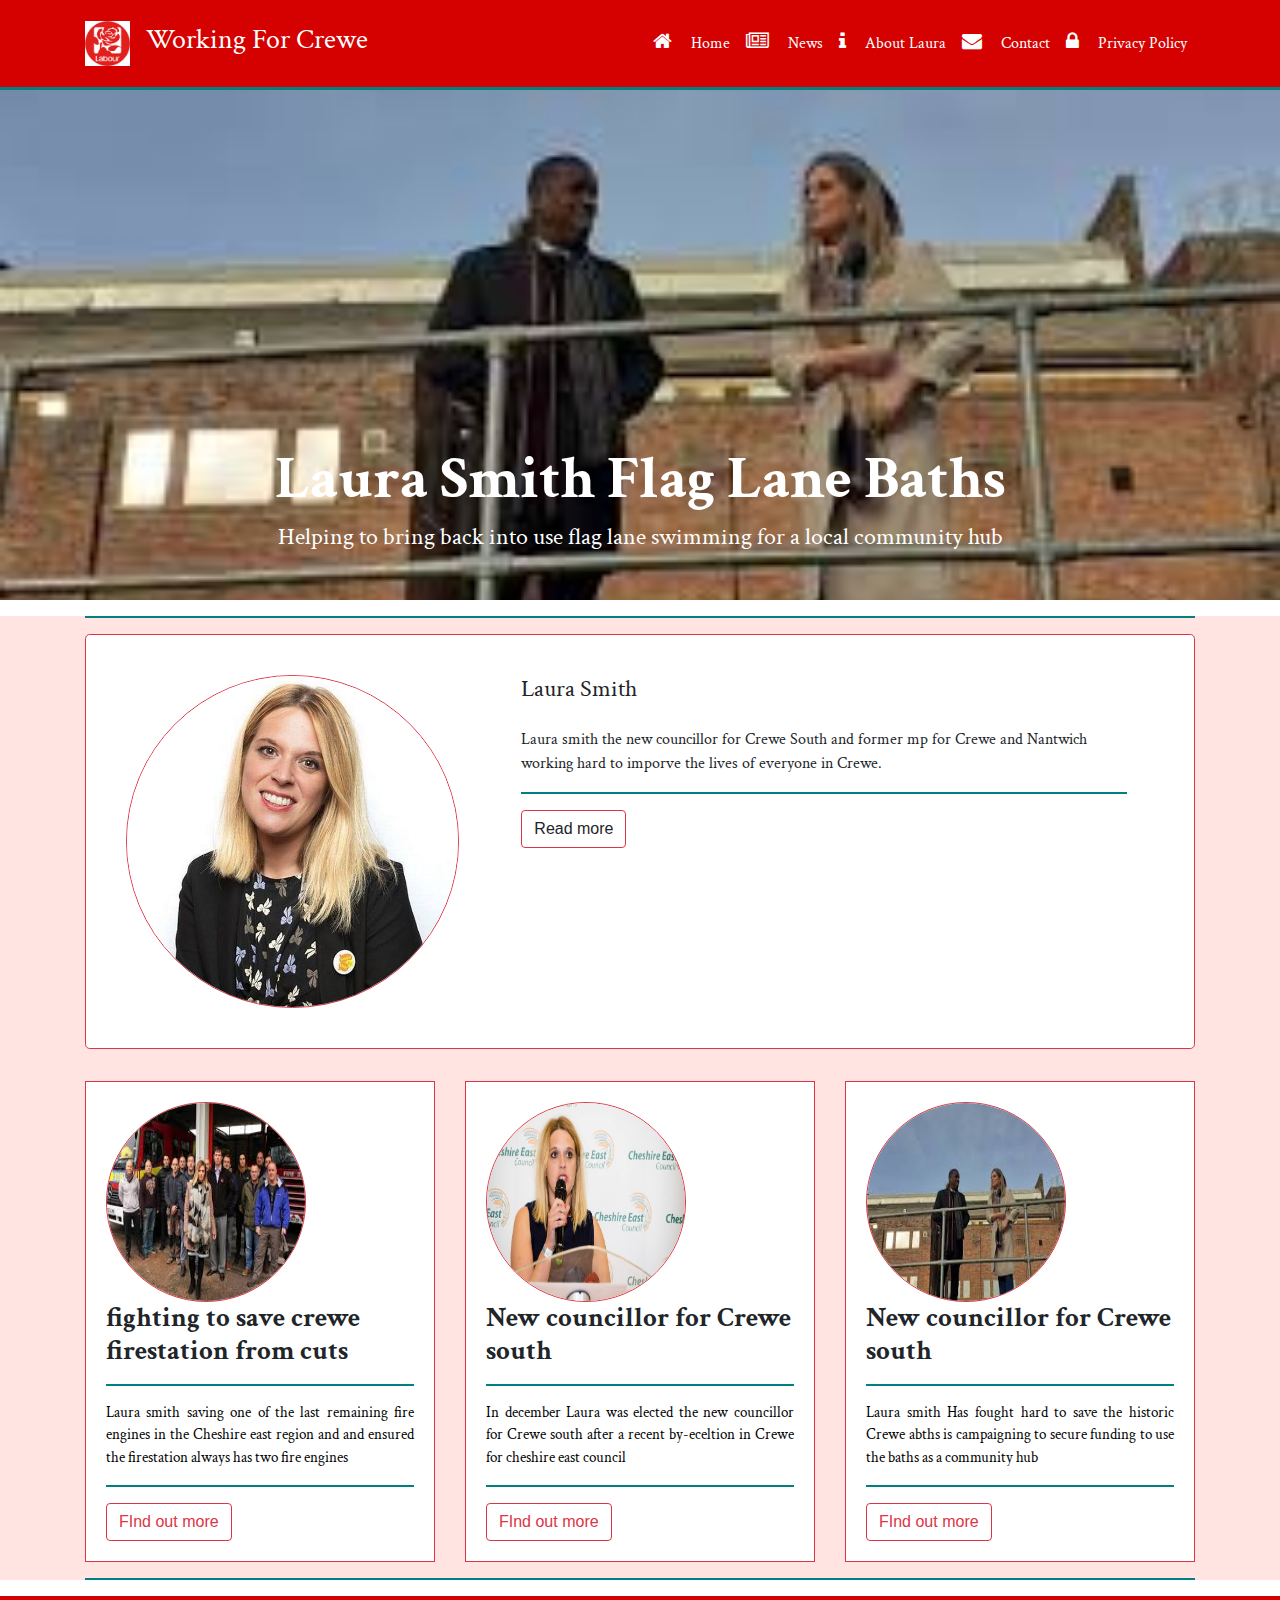
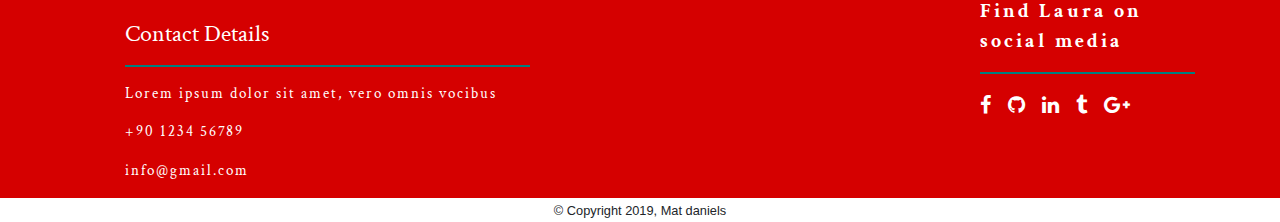
==== index.html @ af04e3bf "Initial commit" ====
<!DOCTYPE html>
<html lang="en">

<head>
    <meta charset="UTF-8">
    <meta name="viewport" content="width=device-width, initial-scale=1.0">
    <meta http-equiv="X-UA-Compatible" content="ie=edge">
    <link href="https://fonts.googleapis.com/css?family=Crimson+Text&display=swap" rel="stylesheet">
    <link rel="stylesheet" a href="css/bootstrap.css" />
    <link rel="stylesheet" a href="css/fonts.css" />
    <link rel="stylesheet" href="css/mystyle.css" />
    <script src="js/bootstrapjquery.js"></script>
    <script src="js/bootstrap.js"></script>
    <script src="js/proper.js"></script>
    <title>laura smith working for south crewe</title>
</head>

<body>
    <header id="HeaderSection">
        <div class="navbar navbar-expand-md navbar-light fixed-top py-3">
            <div class="container">
                <a class="navbar-brand" href="#">
                    <img class src="img/rose.png" width="45" alt="">
                </a>
                <button class="navbar-toggler bg-white" data-toggle="collapse" data-target="#Toggle">
                    <span class="navbar-toggler-icon"></span>
                </button>
                <a href="index.html" class="navbar-brand">
                    <h3>Working For Crewe</h3>
                </a>
                <div class="collapse navbar-collapse" id="Toggle">
                    <ul class="navbar-nav ml-auto">
                        <li class="nav-item"><a href="#" class="nav-link"><i class="fa fa-home"></i> Home</a></li>
                        <li class="nav-item"><a href="#" class="nav-link"><i class="fa fa-newspaper-o"
                                    aria-hidden="true"></i>
                                News</a></li>
                        <li class="nav-item"><a href="#" class="nav-link"><i class="fa fa-info" aria-hidden="true"></i>
                                About Laura</a></li>
                        <li class="nav-item"><a href="#" class="nav-link"><i class="fa fa-envelope"
                                    aria-hidden="true"></i>
                                Contact</a></li>
                        <li class="nav-item"><a href="#" class="nav-link"><i class="fa fa-lock" aria-hidden="true"></i>
                                Privacy Policy</a></li>
                    </ul>
                </div>
            </div>
        </div>
    </header>

    <div id="carouselExampleSlidesOnly" class="carousel slide" data-ride="carousel" data-interval="4000">
        <div class="carousel-inner">
            <div class="carousel-item active">
                <img class="d-block w-100" src="img/baths.jpg" alt="First slide">
                <div class="carousel-caption d-none d-md-block">
                    <h1><b>Laura Smith Flag Lane Baths</b></h1>
                    <h4>Helping to bring back into use flag lane swimming for a local community hub</h4>
                </div>
            </div>
            <div class="carousel-item">
                <img class="d-block w-100"
                    src="img/Flag-Lane-baths-in-Crewe-pic-by-Dave-Bevis-on-creative-commons-licence.jpg"
                    alt="Second slide">
                <div class="carousel-caption d-none d-md-block">
                    <h1><b>Laura Smith Flag Lane Baths</b></h1>
                    <h4>Helping to bring back into use flag lane swimming for a local community hub</h4>
                </div>
            </div>
            <div class="carousel-item">
                <img class="d-block w-100" src="img/crewe.jpg" alt="Third slide">
                <div class="carousel-caption d-none d-md-block">
                    <h1><b>Laura Smith Working For You</b></h1>
                    <h4>new councillor and former MP for Crewe and Nantwich</h4>
                </div>
            </div>
        </div>
    </div>

    <div id="Mainsection">
        <div class="container w-100">
            <hr class="hr">

            <div class="zoom">
                <div class="jumbotron text-center hoverable p-4 border border-danger bg-white">
                    <div class="row">
                        <div class="col-md-4 offset-md-1 mx-3 my-3">
                            <div class="view overlay">
                                <img src="img/portrait.jpg" class="img-fluid rounded-circle border border-danger"
                                    alt="Sample image for first version of blog listing">
                                <a>
                                    <div class="mask rgba-white-slight"></div>
                                </a>
                            </div>
                        </div>
                        <div class="col-md-7 text-md-left ml-3 mt-3">
                            <h4 class="h4 mb-4">Laura Smith</h4>
                            <p>Laura smith the new councillor for Crewe South and former mp for Crewe
                                and
                                Nantwich working hard to imporve the lives of everyone in Crewe.</p>
                            <hr class="hr">
                            <a class="btn btn-outline-danger">Read more</a>
                        </div>
                    </div>
                </div>
            </div>
            <div class="card-deck">

                <div class="card">
                    <div class="zoom">
                        <div class="card-body border border-danger">

                            <img class="card-img-top rounded-circle border border-danger" src="img/firestation1.jpg">
                            <h5 class="card-title">fighting to save crewe firestation from cuts</h5>
                            <hr class="hr">
                            <div class="card-text">Laura smith saving one of the last remaining fire engines in the
                                Cheshire east region and and ensured the firestation always has two fire engines</div>
                            <hr class="hr">
                            <a href="#" class="btn btn-outline-danger" id="button">FInd out more</a>
                        </div>

                    </div>
                </div>
                <div class="card">
                    <div class="zoom">
                    <div class="card-body border border-danger">
                        <img class="card-img-top rounded-circle border border-danger" src="img/councillor.jpg">
                        <h5 class="card-title">New councillor for Crewe south</h5>
                        <hr class="hr">
                        <div class="card-text">In december Laura was elected the new councillor for Crewe south after a recent by-eceltion in Crewe for cheshire east council
                        </div>
                        <hr class="hr">
                        <a href="#" class="btn btn-outline-danger" id="button">FInd out more</a>
                    </div>
                    </div>
                </div>
                <div class="card">
                        <div class="zoom">
                        <div class="card-body border border-danger">
                            <img class="card-img-top rounded-circle border border-danger" src="img/baths.jpg">
                            <h5 class="card-title">New councillor for Crewe south</h5>
                            <hr class="hr">
                            <div class="card-text">Laura smith Has fought hard to save the historic Crewe abths is
                                campaigning to secure funding to use the baths as a community hub</div>
                            <hr class="hr">
                            <a href="#" class="btn btn-outline-danger" id="button">FInd out more</a>
                        </div>
                        </div>
                    </div>
            </div>
            <hr class="hr">
        </div>
    </div>
    <div id="footer">
        <div class="container">
            <div class="row">
                <div class="col-lg-5 col-md-5 col-sm-4 col-xs-12">
                    <ul class="adress">
                        <h4 class="mt-4">Contact Details</h4>
                        <hr class="hr">
                        <li>
                            <p>Lorem ipsum dolor sit amet, vero omnis vocibus</p>
                        </li>
                        <li>
                            <p>+90 1234 56789</p>
                        </li>
                        <li>
                            <p>info@gmail.com</p>
                        </li>
                    </ul>
                </div>

                <div class="col-lg-4 col-md-4 col-sm-4 col-xs-12">

                </div>

                <div class="col-lg-3 col-md-3 col-sm-4 col-xs-12">
                    <ul class="social">
                        <span>Find Laura on social media</span>
                        <hr class="hr">
                        <li>
                            <a href="#"><i class="fa fa-facebook fa-3x"></i></a>
                        </li>
                        <li>
                            <a href="#"><i class="fa fa-github fa-3x"></i></a>
                        </li>
                        <li>
                            <a href="#"><i class="fa fa-linkedin fa-3x"></i></a>
                        </li>
                        <li>
                            <a href="#"><i class="fa fa-tumblr fa-3x"></i></a>
                        </li>
                        <li>
                            <a href="#"><i class="fa fa-google-plus fa-2x"></i></a>
                        </li>

                    </ul>
                </div>
            </div>
        </div>
    </div>
    <div class="container text-center">
        <small class="small">&copy; Copyright 2019, Mat daniels</small>
    </div>
</body>
</html>
---- css/fonts.css ----
/*!
 *  Font Awesome 4.7.0 by @davegandy - http://fontawesome.io - @fontawesome
 *  License - http://fontawesome.io/license (Font: SIL OFL 1.1, CSS: MIT License)
 */@font-face{font-family:'FontAwesome';src:url('../fonts/fontawesome-webfont.eot?v=4.7.0');src:url('../fonts/fontawesome-webfont.eot?#iefix&v=4.7.0') format('embedded-opentype'),url('../fonts/fontawesome-webfont.woff2?v=4.7.0') format('woff2'),url('../fonts/fontawesome-webfont.woff?v=4.7.0') format('woff'),url('../fonts/fontawesome-webfont.ttf?v=4.7.0') format('truetype'),url('../fonts/fontawesome-webfont.svg?v=4.7.0#fontawesomeregular') format('svg');font-weight:normal;font-style:normal}.fa{display:inline-block;font:normal normal normal 14px/1 FontAwesome;font-size:inherit;text-rendering:auto;-webkit-font-smoothing:antialiased;-moz-osx-font-smoothing:grayscale}.fa-lg{font-size:1.33333333em;line-height:.75em;vertical-align:-15%}.fa-2x{font-size:2em}.fa-3x{font-size:3em}.fa-4x{font-size:4em}.fa-5x{font-size:5em}.fa-fw{width:1.28571429em;text-align:center}.fa-ul{padding-left:0;margin-left:2.14285714em;list-style-type:none}.fa-ul>li{position:relative}.fa-li{position:absolute;left:-2.14285714em;width:2.14285714em;top:.14285714em;text-align:center}.fa-li.fa-lg{left:-1.85714286em}.fa-border{padding:.2em .25em .15em;border:solid .08em #eee;border-radius:.1em}.fa-pull-left{float:left}.fa-pull-right{float:right}.fa.fa-pull-left{margin-right:.3em}.fa.fa-pull-right{margin-left:.3em}.pull-right{float:right}.pull-left{float:left}.fa.pull-left{margin-right:.3em}.fa.pull-right{margin-left:.3em}.fa-spin{-webkit-animation:fa-spin 2s infinite linear;animation:fa-spin 2s infinite linear}.fa-pulse{-webkit-animation:fa-spin 1s infinite steps(8);animation:fa-spin 1s infinite steps(8)}@-webkit-keyframes fa-spin{0%{-webkit-transform:rotate(0deg);transform:rotate(0deg)}100%{-webkit-transform:rotate(359deg);transform:rotate(359deg)}}@keyframes fa-spin{0%{-webkit-transform:rotate(0deg);transform:rotate(0deg)}100%{-webkit-transform:rotate(359deg);transform:rotate(359deg)}}.fa-rotate-90{-ms-filter:"progid:DXImageTransform.Microsoft.BasicImage(rotation=1)";-webkit-transform:rotate(90deg);-ms-transform:rotate(90deg);transform:rotate(90deg)}.fa-rotate-180{-ms-filter:"progid:DXImageTransform.Microsoft.BasicImage(rotation=2)";-webkit-transform:rotate(180deg);-ms-transform:rotate(180deg);transform:rotate(180deg)}.fa-rotate-270{-ms-filter:"progid:DXImageTransform.Microsoft.BasicImage(rotation=3)";-webkit-transform:rotate(270deg);-ms-transform:rotate(270deg);transform:rotate(270deg)}.fa-flip-horizontal{-ms-filter:"progid:DXImageTransform.Microsoft.BasicImage(rotation=0, mirror=1)";-webkit-transform:scale(-1, 1);-ms-transform:scale(-1, 1);transform:scale(-1, 1)}.fa-flip-vertical{-ms-filter:"progid:DXImageTransform.Microsoft.BasicImage(rotation=2, mirror=1)";-webkit-transform:scale(1, -1);-ms-transform:scale(1, -1);transform:scale(1, -1)}:root .fa-rotate-90,:root .fa-rotate-180,:root .fa-rotate-270,:root .fa-flip-horizontal,:root .fa-flip-vertical{filter:none}.fa-stack{position:relative;display:inline-block;width:2em;height:2em;line-height:2em;vertical-align:middle}.fa-stack-1x,.fa-stack-2x{position:absolute;left:0;width:100%;text-align:center}.fa-stack-1x{line-height:inherit}.fa-stack-2x{font-size:2em}.fa-inverse{color:#fff}.fa-glass:before{content:"\f000"}.fa-music:before{content:"\f001"}.fa-search:before{content:"\f002"}.fa-envelope-o:before{content:"\f003"}.fa-heart:before{content:"\f004"}.fa-star:before{content:"\f005"}.fa-star-o:before{content:"\f006"}.fa-user:before{content:"\f007"}.fa-film:before{content:"\f008"}.fa-th-large:before{content:"\f009"}.fa-th:before{content:"\f00a"}.fa-th-list:before{content:"\f00b"}.fa-check:before{content:"\f00c"}.fa-remove:before,.fa-close:before,.fa-times:before{content:"\f00d"}.fa-search-plus:before{content:"\f00e"}.fa-search-minus:before{content:"\f010"}.fa-power-off:before{content:"\f011"}.fa-signal:before{content:"\f012"}.fa-gear:before,.fa-cog:before{content:"\f013"}.fa-trash-o:before{content:"\f014"}.fa-home:before{content:"\f015"}.fa-file-o:before{content:"\f016"}.fa-clock-o:before{content:"\f017"}.fa-road:before{content:"\f018"}.fa-download:before{content:"\f019"}.fa-arrow-circle-o-down:before{content:"\f01a"}.fa-arrow-circle-o-up:before{content:"\f01b"}.fa-inbox:before{content:"\f01c"}.fa-play-circle-o:before{content:"\f01d"}.fa-rotate-right:before,.fa-repeat:before{content:"\f01e"}.fa-refresh:before{content:"\f021"}.fa-list-alt:before{content:"\f022"}.fa-lock:before{content:"\f023"}.fa-flag:before{content:"\f024"}.fa-headphones:before{content:"\f025"}.fa-volume-off:before{content:"\f026"}.fa-volume-down:before{content:"\f027"}.fa-volume-up:before{content:"\f028"}.fa-qrcode:before{content:"\f029"}.fa-barcode:before{content:"\f02a"}.fa-tag:before{content:"\f02b"}.fa-tags:before{content:"\f02c"}.fa-book:before{content:"\f02d"}.fa-bookmark:before{content:"\f02e"}.fa-print:before{content:"\f02f"}.fa-camera:before{content:"\f030"}.fa-font:before{content:"\f031"}.fa-bold:before{content:"\f032"}.fa-italic:before{content:"\f033"}.fa-text-height:before{content:"\f034"}.fa-text-width:before{content:"\f035"}.fa-align-left:before{content:"\f036"}.fa-align-center:before{content:"\f037"}.fa-align-right:before{content:"\f038"}.fa-align-justify:before{content:"\f039"}.fa-list:before{content:"\f03a"}.fa-dedent:before,.fa-outdent:before{content:"\f03b"}.fa-indent:before{content:"\f03c"}.fa-video-camera:before{content:"\f03d"}.fa-photo:before,.fa-image:before,.fa-picture-o:before{content:"\f03e"}.fa-pencil:before{content:"\f040"}.fa-map-marker:before{content:"\f041"}.fa-adjust:before{content:"\f042"}.fa-tint:before{content:"\f043"}.fa-edit:before,.fa-pencil-square-o:before{content:"\f044"}.fa-share-square-o:before{content:"\f045"}.fa-check-square-o:before{content:"\f046"}.fa-arrows:before{content:"\f047"}.fa-step-backward:before{content:"\f048"}.fa-fast-backward:before{content:"\f049"}.fa-backward:before{content:"\f04a"}.fa-play:before{content:"\f04b"}.fa-pause:before{content:"\f04c"}.fa-stop:before{content:"\f04d"}.fa-forward:before{content:"\f04e"}.fa-fast-forward:before{content:"\f050"}.fa-step-forward:before{content:"\f051"}.fa-eject:before{content:"\f052"}.fa-chevron-left:before{content:"\f053"}.fa-chevron-right:before{content:"\f054"}.fa-plus-circle:before{content:"\f055"}.fa-minus-circle:before{content:"\f056"}.fa-times-circle:before{content:"\f057"}.fa-check-circle:before{content:"\f058"}.fa-question-circle:before{content:"\f059"}.fa-info-circle:before{content:"\f05a"}.fa-crosshairs:before{content:"\f05b"}.fa-times-circle-o:before{content:"\f05c"}.fa-check-circle-o:before{content:"\f05d"}.fa-ban:before{content:"\f05e"}.fa-arrow-left:before{content:"\f060"}.fa-arrow-right:before{content:"\f061"}.fa-arrow-up:before{content:"\f062"}.fa-arrow-down:before{content:"\f063"}.fa-mail-forward:before,.fa-share:before{content:"\f064"}.fa-expand:before{content:"\f065"}.fa-compress:before{content:"\f066"}.fa-plus:before{content:"\f067"}.fa-minus:before{content:"\f068"}.fa-asterisk:before{content:"\f069"}.fa-exclamation-circle:before{content:"\f06a"}.fa-gift:before{content:"\f06b"}.fa-leaf:before{content:"\f06c"}.fa-fire:before{content:"\f06d"}.fa-eye:before{content:"\f06e"}.fa-eye-slash:before{content:"\f070"}.fa-warning:before,.fa-exclamation-triangle:before{content:"\f071"}.fa-plane:before{content:"\f072"}.fa-calendar:before{content:"\f073"}.fa-random:before{content:"\f074"}.fa-comment:before{content:"\f075"}.fa-magnet:before{content:"\f076"}.fa-chevron-up:before{content:"\f077"}.fa-chevron-down:before{content:"\f078"}.fa-retweet:before{content:"\f079"}.fa-shopping-cart:before{content:"\f07a"}.fa-folder:before{content:"\f07b"}.fa-folder-open:before{content:"\f07c"}.fa-arrows-v:before{content:"\f07d"}.fa-arrows-h:before{content:"\f07e"}.fa-bar-chart-o:before,.fa-bar-chart:before{content:"\f080"}.fa-twitter-square:before{content:"\f081"}.fa-facebook-square:before{content:"\f082"}.fa-camera-retro:before{content:"\f083"}.fa-key:before{content:"\f084"}.fa-gears:before,.fa-cogs:before{content:"\f085"}.fa-comments:before{content:"\f086"}.fa-thumbs-o-up:before{content:"\f087"}.fa-thumbs-o-down:before{content:"\f088"}.fa-star-half:before{content:"\f089"}.fa-heart-o:before{content:"\f08a"}.fa-sign-out:before{content:"\f08b"}.fa-linkedin-square:before{content:"\f08c"}.fa-thumb-tack:before{content:"\f08d"}.fa-external-link:before{content:"\f08e"}.fa-sign-in:before{content:"\f090"}.fa-trophy:before{content:"\f091"}.fa-github-square:before{content:"\f092"}.fa-upload:before{content:"\f093"}.fa-lemon-o:before{content:"\f094"}.fa-phone:before{content:"\f095"}.fa-square-o:before{content:"\f096"}.fa-bookmark-o:before{content:"\f097"}.fa-phone-square:before{content:"\f098"}.fa-twitter:before{content:"\f099"}.fa-facebook-f:before,.fa-facebook:before{content:"\f09a"}.fa-github:before{content:"\f09b"}.fa-unlock:before{content:"\f09c"}.fa-credit-card:before{content:"\f09d"}.fa-feed:before,.fa-rss:before{content:"\f09e"}.fa-hdd-o:before{content:"\f0a0"}.fa-bullhorn:before{content:"\f0a1"}.fa-bell:before{content:"\f0f3"}.fa-certificate:before{content:"\f0a3"}.fa-hand-o-right:before{content:"\f0a4"}.fa-hand-o-left:before{content:"\f0a5"}.fa-hand-o-up:before{content:"\f0a6"}.fa-hand-o-down:before{content:"\f0a7"}.fa-arrow-circle-left:before{content:"\f0a8"}.fa-arrow-circle-right:before{content:"\f0a9"}.fa-arrow-circle-up:before{content:"\f0aa"}.fa-arrow-circle-down:before{content:"\f0ab"}.fa-globe:before{content:"\f0ac"}.fa-wrench:before{content:"\f0ad"}.fa-tasks:before{content:"\f0ae"}.fa-filter:before{content:"\f0b0"}.fa-briefcase:before{content:"\f0b1"}.fa-arrows-alt:before{content:"\f0b2"}.fa-group:before,.fa-users:before{content:"\f0c0"}.fa-chain:before,.fa-link:before{content:"\f0c1"}.fa-cloud:before{content:"\f0c2"}.fa-flask:before{content:"\f0c3"}.fa-cut:before,.fa-scissors:before{content:"\f0c4"}.fa-copy:before,.fa-files-o:before{content:"\f0c5"}.fa-paperclip:before{content:"\f0c6"}.fa-save:before,.fa-floppy-o:before{content:"\f0c7"}.fa-square:before{content:"\f0c8"}.fa-navicon:before,.fa-reorder:before,.fa-bars:before{content:"\f0c9"}.fa-list-ul:before{content:"\f0ca"}.fa-list-ol:before{content:"\f0cb"}.fa-strikethrough:before{content:"\f0cc"}.fa-underline:before{content:"\f0cd"}.fa-table:before{content:"\f0ce"}.fa-magic:before{content:"\f0d0"}.fa-truck:before{content:"\f0d1"}.fa-pinterest:before{content:"\f0d2"}.fa-pinterest-square:before{content:"\f0d3"}.fa-google-plus-square:before{content:"\f0d4"}.fa-google-plus:before{content:"\f0d5"}.fa-money:before{content:"\f0d6"}.fa-caret-down:before{content:"\f0d7"}.fa-caret-up:before{content:"\f0d8"}.fa-caret-left:before{content:"\f0d9"}.fa-caret-right:before{content:"\f0da"}.fa-columns:before{content:"\f0db"}.fa-unsorted:before,.fa-sort:before{content:"\f0dc"}.fa-sort-down:before,.fa-sort-desc:before{content:"\f0dd"}.fa-sort-up:before,.fa-sort-asc:before{content:"\f0de"}.fa-envelope:before{content:"\f0e0"}.fa-linkedin:before{content:"\f0e1"}.fa-rotate-left:before,.fa-undo:before{content:"\f0e2"}.fa-legal:before,.fa-gavel:before{content:"\f0e3"}.fa-dashboard:before,.fa-tachometer:before{content:"\f0e4"}.fa-comment-o:before{content:"\f0e5"}.fa-comments-o:before{content:"\f0e6"}.fa-flash:before,.fa-bolt:before{content:"\f0e7"}.fa-sitemap:before{content:"\f0e8"}.fa-umbrella:before{content:"\f0e9"}.fa-paste:before,.fa-clipboard:before{content:"\f0ea"}.fa-lightbulb-o:before{content:"\f0eb"}.fa-exchange:before{content:"\f0ec"}.fa-cloud-download:before{content:"\f0ed"}.fa-cloud-upload:before{content:"\f0ee"}.fa-user-md:before{content:"\f0f0"}.fa-stethoscope:before{content:"\f0f1"}.fa-suitcase:before{content:"\f0f2"}.fa-bell-o:before{content:"\f0a2"}.fa-coffee:before{content:"\f0f4"}.fa-cutlery:before{content:"\f0f5"}.fa-file-text-o:before{content:"\f0f6"}.fa-building-o:before{content:"\f0f7"}.fa-hospital-o:before{content:"\f0f8"}.fa-ambulance:before{content:"\f0f9"}.fa-medkit:before{content:"\f0fa"}.fa-fighter-jet:before{content:"\f0fb"}.fa-beer:before{content:"\f0fc"}.fa-h-square:before{content:"\f0fd"}.fa-plus-square:before{content:"\f0fe"}.fa-angle-double-left:before{content:"\f100"}.fa-angle-double-right:before{content:"\f101"}.fa-angle-double-up:before{content:"\f102"}.fa-angle-double-down:before{content:"\f103"}.fa-angle-left:before{content:"\f104"}.fa-angle-right:before{content:"\f105"}.fa-angle-up:before{content:"\f106"}.fa-angle-down:before{content:"\f107"}.fa-desktop:before{content:"\f108"}.fa-laptop:before{content:"\f109"}.fa-tablet:before{content:"\f10a"}.fa-mobile-phone:before,.fa-mobile:before{content:"\f10b"}.fa-circle-o:before{content:"\f10c"}.fa-quote-left:before{content:"\f10d"}.fa-quote-right:before{content:"\f10e"}.fa-spinner:before{content:"\f110"}.fa-circle:before{content:"\f111"}.fa-mail-reply:before,.fa-reply:before{content:"\f112"}.fa-github-alt:before{content:"\f113"}.fa-folder-o:before{content:"\f114"}.fa-folder-open-o:before{content:"\f115"}.fa-smile-o:before{content:"\f118"}.fa-frown-o:before{content:"\f119"}.fa-meh-o:before{content:"\f11a"}.fa-gamepad:before{content:"\f11b"}.fa-keyboard-o:before{content:"\f11c"}.fa-flag-o:before{content:"\f11d"}.fa-flag-checkered:before{content:"\f11e"}.fa-terminal:before{content:"\f120"}.fa-code:before{content:"\f121"}.fa-mail-reply-all:before,.fa-reply-all:before{content:"\f122"}.fa-star-half-empty:before,.fa-star-half-full:before,.fa-star-half-o:before{content:"\f123"}.fa-location-arrow:before{content:"\f124"}.fa-crop:before{content:"\f125"}.fa-code-fork:before{content:"\f126"}.fa-unlink:before,.fa-chain-broken:before{content:"\f127"}.fa-question:before{content:"\f128"}.fa-info:before{content:"\f129"}.fa-exclamation:before{content:"\f12a"}.fa-superscript:before{content:"\f12b"}.fa-subscript:before{content:"\f12c"}.fa-eraser:before{content:"\f12d"}.fa-puzzle-piece:before{content:"\f12e"}.fa-microphone:before{content:"\f130"}.fa-microphone-slash:before{content:"\f131"}.fa-shield:before{content:"\f132"}.fa-calendar-o:before{content:"\f133"}.fa-fire-extinguisher:before{content:"\f134"}.fa-rocket:before{content:"\f135"}.fa-maxcdn:before{content:"\f136"}.fa-chevron-circle-left:before{content:"\f137"}.fa-chevron-circle-right:before{content:"\f138"}.fa-chevron-circle-up:before{content:"\f139"}.fa-chevron-circle-down:before{content:"\f13a"}.fa-html5:before{content:"\f13b"}.fa-css3:before{content:"\f13c"}.fa-anchor:before{content:"\f13d"}.fa-unlock-alt:before{content:"\f13e"}.fa-bullseye:before{content:"\f140"}.fa-ellipsis-h:before{content:"\f141"}.fa-ellipsis-v:before{content:"\f142"}.fa-rss-square:before{content:"\f143"}.fa-play-circle:before{content:"\f144"}.fa-ticket:before{content:"\f145"}.fa-minus-square:before{content:"\f146"}.fa-minus-square-o:before{content:"\f147"}.fa-level-up:before{content:"\f148"}.fa-level-down:before{content:"\f149"}.fa-check-square:before{content:"\f14a"}.fa-pencil-square:before{content:"\f14b"}.fa-external-link-square:before{content:"\f14c"}.fa-share-square:before{content:"\f14d"}.fa-compass:before{content:"\f14e"}.fa-toggle-down:before,.fa-caret-square-o-down:before{content:"\f150"}.fa-toggle-up:before,.fa-caret-square-o-up:before{content:"\f151"}.fa-toggle-right:before,.fa-caret-square-o-right:before{content:"\f152"}.fa-euro:before,.fa-eur:before{content:"\f153"}.fa-gbp:before{content:"\f154"}.fa-dollar:before,.fa-usd:before{content:"\f155"}.fa-rupee:before,.fa-inr:before{content:"\f156"}.fa-cny:before,.fa-rmb:before,.fa-yen:before,.fa-jpy:before{content:"\f157"}.fa-ruble:before,.fa-rouble:before,.fa-rub:before{content:"\f158"}.fa-won:before,.fa-krw:before{content:"\f159"}.fa-bitcoin:before,.fa-btc:before{content:"\f15a"}.fa-file:before{content:"\f15b"}.fa-file-text:before{content:"\f15c"}.fa-sort-alpha-asc:before{content:"\f15d"}.fa-sort-alpha-desc:before{content:"\f15e"}.fa-sort-amount-asc:before{content:"\f160"}.fa-sort-amount-desc:before{content:"\f161"}.fa-sort-numeric-asc:before{content:"\f162"}.fa-sort-numeric-desc:before{content:"\f163"}.fa-thumbs-up:before{content:"\f164"}.fa-thumbs-down:before{content:"\f165"}.fa-youtube-square:before{content:"\f166"}.fa-youtube:before{content:"\f167"}.fa-xing:before{content:"\f168"}.fa-xing-square:before{content:"\f169"}.fa-youtube-play:before{content:"\f16a"}.fa-dropbox:before{content:"\f16b"}.fa-stack-overflow:before{content:"\f16c"}.fa-instagram:before{content:"\f16d"}.fa-flickr:before{content:"\f16e"}.fa-adn:before{content:"\f170"}.fa-bitbucket:before{content:"\f171"}.fa-bitbucket-square:before{content:"\f172"}.fa-tumblr:before{content:"\f173"}.fa-tumblr-square:before{content:"\f174"}.fa-long-arrow-down:before{content:"\f175"}.fa-long-arrow-up:before{content:"\f176"}.fa-long-arrow-left:before{content:"\f177"}.fa-long-arrow-right:before{content:"\f178"}.fa-apple:before{content:"\f179"}.fa-windows:before{content:"\f17a"}.fa-android:before{content:"\f17b"}.fa-linux:before{content:"\f17c"}.fa-dribbble:before{content:"\f17d"}.fa-skype:before{content:"\f17e"}.fa-foursquare:before{content:"\f180"}.fa-trello:before{content:"\f181"}.fa-female:before{content:"\f182"}.fa-male:before{content:"\f183"}.fa-gittip:before,.fa-gratipay:before{content:"\f184"}.fa-sun-o:before{content:"\f185"}.fa-moon-o:before{content:"\f186"}.fa-archive:before{content:"\f187"}.fa-bug:before{content:"\f188"}.fa-vk:before{content:"\f189"}.fa-weibo:before{content:"\f18a"}.fa-renren:before{content:"\f18b"}.fa-pagelines:before{content:"\f18c"}.fa-stack-exchange:before{content:"\f18d"}.fa-arrow-circle-o-right:before{content:"\f18e"}.fa-arrow-circle-o-left:before{content:"\f190"}.fa-toggle-left:before,.fa-caret-square-o-left:before{content:"\f191"}.fa-dot-circle-o:before{content:"\f192"}.fa-wheelchair:before{content:"\f193"}.fa-vimeo-square:before{content:"\f194"}.fa-turkish-lira:before,.fa-try:before{content:"\f195"}.fa-plus-square-o:before{content:"\f196"}.fa-space-shuttle:before{content:"\f197"}.fa-slack:before{content:"\f198"}.fa-envelope-square:before{content:"\f199"}.fa-wordpress:before{content:"\f19a"}.fa-openid:before{content:"\f19b"}.fa-institution:before,.fa-bank:before,.fa-university:before{content:"\f19c"}.fa-mortar-board:before,.fa-graduation-cap:before{content:"\f19d"}.fa-yahoo:before{content:"\f19e"}.fa-google:before{content:"\f1a0"}.fa-reddit:before{content:"\f1a1"}.fa-reddit-square:before{content:"\f1a2"}.fa-stumbleupon-circle:before{content:"\f1a3"}.fa-stumbleupon:before{content:"\f1a4"}.fa-delicious:before{content:"\f1a5"}.fa-digg:before{content:"\f1a6"}.fa-pied-piper-pp:before{content:"\f1a7"}.fa-pied-piper-alt:before{content:"\f1a8"}.fa-drupal:before{content:"\f1a9"}.fa-joomla:before{content:"\f1aa"}.fa-language:before{content:"\f1ab"}.fa-fax:before{content:"\f1ac"}.fa-building:before{content:"\f1ad"}.fa-child:before{content:"\f1ae"}.fa-paw:before{content:"\f1b0"}.fa-spoon:before{content:"\f1b1"}.fa-cube:before{content:"\f1b2"}.fa-cubes:before{content:"\f1b3"}.fa-behance:before{content:"\f1b4"}.fa-behance-square:before{content:"\f1b5"}.fa-steam:before{content:"\f1b6"}.fa-steam-square:before{content:"\f1b7"}.fa-recycle:before{content:"\f1b8"}.fa-automobile:before,.fa-car:before{content:"\f1b9"}.fa-cab:before,.fa-taxi:before{content:"\f1ba"}.fa-tree:before{content:"\f1bb"}.fa-spotify:before{content:"\f1bc"}.fa-deviantart:before{content:"\f1bd"}.fa-soundcloud:before{content:"\f1be"}.fa-database:before{content:"\f1c0"}.fa-file-pdf-o:before{content:"\f1c1"}.fa-file-word-o:before{content:"\f1c2"}.fa-file-excel-o:before{content:"\f1c3"}.fa-file-powerpoint-o:before{content:"\f1c4"}.fa-file-photo-o:before,.fa-file-picture-o:before,.fa-file-image-o:before{content:"\f1c5"}.fa-file-zip-o:before,.fa-file-archive-o:before{content:"\f1c6"}.fa-file-sound-o:before,.fa-file-audio-o:before{content:"\f1c7"}.fa-file-movie-o:before,.fa-file-video-o:before{content:"\f1c8"}.fa-file-code-o:before{content:"\f1c9"}.fa-vine:before{content:"\f1ca"}.fa-codepen:before{content:"\f1cb"}.fa-jsfiddle:before{content:"\f1cc"}.fa-life-bouy:before,.fa-life-buoy:before,.fa-life-saver:before,.fa-support:before,.fa-life-ring:before{content:"\f1cd"}.fa-circle-o-notch:before{content:"\f1ce"}.fa-ra:before,.fa-resistance:before,.fa-rebel:before{content:"\f1d0"}.fa-ge:before,.fa-empire:before{content:"\f1d1"}.fa-git-square:before{content:"\f1d2"}.fa-git:before{content:"\f1d3"}.fa-y-combinator-square:before,.fa-yc-square:before,.fa-hacker-news:before{content:"\f1d4"}.fa-tencent-weibo:before{content:"\f1d5"}.fa-qq:before{content:"\f1d6"}.fa-wechat:before,.fa-weixin:before{content:"\f1d7"}.fa-send:before,.fa-paper-plane:before{content:"\f1d8"}.fa-send-o:before,.fa-paper-plane-o:before{content:"\f1d9"}.fa-history:before{content:"\f1da"}.fa-circle-thin:before{content:"\f1db"}.fa-header:before{content:"\f1dc"}.fa-paragraph:before{content:"\f1dd"}.fa-sliders:before{content:"\f1de"}.fa-share-alt:before{content:"\f1e0"}.fa-share-alt-square:before{content:"\f1e1"}.fa-bomb:before{content:"\f1e2"}.fa-soccer-ball-o:before,.fa-futbol-o:before{content:"\f1e3"}.fa-tty:before{content:"\f1e4"}.fa-binoculars:before{content:"\f1e5"}.fa-plug:before{content:"\f1e6"}.fa-slideshare:before{content:"\f1e7"}.fa-twitch:before{content:"\f1e8"}.fa-yelp:before{content:"\f1e9"}.fa-newspaper-o:before{content:"\f1ea"}.fa-wifi:before{content:"\f1eb"}.fa-calculator:before{content:"\f1ec"}.fa-paypal:before{content:"\f1ed"}.fa-google-wallet:before{content:"\f1ee"}.fa-cc-visa:before{content:"\f1f0"}.fa-cc-mastercard:before{content:"\f1f1"}.fa-cc-discover:before{content:"\f1f2"}.fa-cc-amex:before{content:"\f1f3"}.fa-cc-paypal:before{content:"\f1f4"}.fa-cc-stripe:before{content:"\f1f5"}.fa-bell-slash:before{content:"\f1f6"}.fa-bell-slash-o:before{content:"\f1f7"}.fa-trash:before{content:"\f1f8"}.fa-copyright:before{content:"\f1f9"}.fa-at:before{content:"\f1fa"}.fa-eyedropper:before{content:"\f1fb"}.fa-paint-brush:before{content:"\f1fc"}.fa-birthday-cake:before{content:"\f1fd"}.fa-area-chart:before{content:"\f1fe"}.fa-pie-chart:before{content:"\f200"}.fa-line-chart:before{content:"\f201"}.fa-lastfm:before{content:"\f202"}.fa-lastfm-square:before{content:"\f203"}.fa-toggle-off:before{content:"\f204"}.fa-toggle-on:before{content:"\f205"}.fa-bicycle:before{content:"\f206"}.fa-bus:before{content:"\f207"}.fa-ioxhost:before{content:"\f208"}.fa-angellist:before{content:"\f209"}.fa-cc:before{content:"\f20a"}.fa-shekel:before,.fa-sheqel:before,.fa-ils:before{content:"\f20b"}.fa-meanpath:before{content:"\f20c"}.fa-buysellads:before{content:"\f20d"}.fa-connectdevelop:before{content:"\f20e"}.fa-dashcube:before{content:"\f210"}.fa-forumbee:before{content:"\f211"}.fa-leanpub:before{content:"\f212"}.fa-sellsy:before{content:"\f213"}.fa-shirtsinbulk:before{content:"\f214"}.fa-simplybuilt:before{content:"\f215"}.fa-skyatlas:before{content:"\f216"}.fa-cart-plus:before{content:"\f217"}.fa-cart-arrow-down:before{content:"\f218"}.fa-diamond:before{content:"\f219"}.fa-ship:before{content:"\f21a"}.fa-user-secret:before{content:"\f21b"}.fa-motorcycle:before{content:"\f21c"}.fa-street-view:before{content:"\f21d"}.fa-heartbeat:before{content:"\f21e"}.fa-venus:before{content:"\f221"}.fa-mars:before{content:"\f222"}.fa-mercury:before{content:"\f223"}.fa-intersex:before,.fa-transgender:before{content:"\f224"}.fa-transgender-alt:before{content:"\f225"}.fa-venus-double:before{content:"\f226"}.fa-mars-double:before{content:"\f227"}.fa-venus-mars:before{content:"\f228"}.fa-mars-stroke:before{content:"\f229"}.fa-mars-stroke-v:before{content:"\f22a"}.fa-mars-stroke-h:before{content:"\f22b"}.fa-neuter:before{content:"\f22c"}.fa-genderless:before{content:"\f22d"}.fa-facebook-official:before{content:"\f230"}.fa-pinterest-p:before{content:"\f231"}.fa-whatsapp:before{content:"\f232"}.fa-server:before{content:"\f233"}.fa-user-plus:before{content:"\f234"}.fa-user-times:before{content:"\f235"}.fa-hotel:before,.fa-bed:before{content:"\f236"}.fa-viacoin:before{content:"\f237"}.fa-train:before{content:"\f238"}.fa-subway:before{content:"\f239"}.fa-medium:before{content:"\f23a"}.fa-yc:before,.fa-y-combinator:before{content:"\f23b"}.fa-optin-monster:before{content:"\f23c"}.fa-opencart:before{content:"\f23d"}.fa-expeditedssl:before{content:"\f23e"}.fa-battery-4:before,.fa-battery:before,.fa-battery-full:before{content:"\f240"}.fa-battery-3:before,.fa-battery-three-quarters:before{content:"\f241"}.fa-battery-2:before,.fa-battery-half:before{content:"\f242"}.fa-battery-1:before,.fa-battery-quarter:before{content:"\f243"}.fa-battery-0:before,.fa-battery-empty:before{content:"\f244"}.fa-mouse-pointer:before{content:"\f245"}.fa-i-cursor:before{content:"\f246"}.fa-object-group:before{content:"\f247"}.fa-object-ungroup:before{content:"\f248"}.fa-sticky-note:before{content:"\f249"}.fa-sticky-note-o:before{content:"\f24a"}.fa-cc-jcb:before{content:"\f24b"}.fa-cc-diners-club:before{content:"\f24c"}.fa-clone:before{content:"\f24d"}.fa-balance-scale:before{content:"\f24e"}.fa-hourglass-o:before{content:"\f250"}.fa-hourglass-1:before,.fa-hourglass-start:before{content:"\f251"}.fa-hourglass-2:before,.fa-hourglass-half:before{content:"\f252"}.fa-hourglass-3:before,.fa-hourglass-end:before{content:"\f253"}.fa-hourglass:before{content:"\f254"}.fa-hand-grab-o:before,.fa-hand-rock-o:before{content:"\f255"}.fa-hand-stop-o:before,.fa-hand-paper-o:before{content:"\f256"}.fa-hand-scissors-o:before{content:"\f257"}.fa-hand-lizard-o:before{content:"\f258"}.fa-hand-spock-o:before{content:"\f259"}.fa-hand-pointer-o:before{content:"\f25a"}.fa-hand-peace-o:before{content:"\f25b"}.fa-trademark:before{content:"\f25c"}.fa-registered:before{content:"\f25d"}.fa-creative-commons:before{content:"\f25e"}.fa-gg:before{content:"\f260"}.fa-gg-circle:before{content:"\f261"}.fa-tripadvisor:before{content:"\f262"}.fa-odnoklassniki:before{content:"\f263"}.fa-odnoklassniki-square:before{content:"\f264"}.fa-get-pocket:before{content:"\f265"}.fa-wikipedia-w:before{content:"\f266"}.fa-safari:before{content:"\f267"}.fa-chrome:before{content:"\f268"}.fa-firefox:before{content:"\f269"}.fa-opera:before{content:"\f26a"}.fa-internet-explorer:before{content:"\f26b"}.fa-tv:before,.fa-television:before{content:"\f26c"}.fa-contao:before{content:"\f26d"}.fa-500px:before{content:"\f26e"}.fa-amazon:before{content:"\f270"}.fa-calendar-plus-o:before{content:"\f271"}.fa-calendar-minus-o:before{content:"\f272"}.fa-calendar-times-o:before{content:"\f273"}.fa-calendar-check-o:before{content:"\f274"}.fa-industry:before{content:"\f275"}.fa-map-pin:before{content:"\f276"}.fa-map-signs:before{content:"\f277"}.fa-map-o:before{content:"\f278"}.fa-map:before{content:"\f279"}.fa-commenting:before{content:"\f27a"}.fa-commenting-o:before{content:"\f27b"}.fa-houzz:before{content:"\f27c"}.fa-vimeo:before{content:"\f27d"}.fa-black-tie:before{content:"\f27e"}.fa-fonticons:before{content:"\f280"}.fa-reddit-alien:before{content:"\f281"}.fa-edge:before{content:"\f282"}.fa-credit-card-alt:before{content:"\f283"}.fa-codiepie:before{content:"\f284"}.fa-modx:before{content:"\f285"}.fa-fort-awesome:before{content:"\f286"}.fa-usb:before{content:"\f287"}.fa-product-hunt:before{content:"\f288"}.fa-mixcloud:before{content:"\f289"}.fa-scribd:before{content:"\f28a"}.fa-pause-circle:before{content:"\f28b"}.fa-pause-circle-o:before{content:"\f28c"}.fa-stop-circle:before{content:"\f28d"}.fa-stop-circle-o:before{content:"\f28e"}.fa-shopping-bag:before{content:"\f290"}.fa-shopping-basket:before{content:"\f291"}.fa-hashtag:before{content:"\f292"}.fa-bluetooth:before{content:"\f293"}.fa-bluetooth-b:before{content:"\f294"}.fa-percent:before{content:"\f295"}.fa-gitlab:before{content:"\f296"}.fa-wpbeginner:before{content:"\f297"}.fa-wpforms:before{content:"\f298"}.fa-envira:before{content:"\f299"}.fa-universal-access:before{content:"\f29a"}.fa-wheelchair-alt:before{content:"\f29b"}.fa-question-circle-o:before{content:"\f29c"}.fa-blind:before{content:"\f29d"}.fa-audio-description:before{content:"\f29e"}.fa-volume-control-phone:before{content:"\f2a0"}.fa-braille:before{content:"\f2a1"}.fa-assistive-listening-systems:before{content:"\f2a2"}.fa-asl-interpreting:before,.fa-american-sign-language-interpreting:before{content:"\f2a3"}.fa-deafness:before,.fa-hard-of-hearing:before,.fa-deaf:before{content:"\f2a4"}.fa-glide:before{content:"\f2a5"}.fa-glide-g:before{content:"\f2a6"}.fa-signing:before,.fa-sign-language:before{content:"\f2a7"}.fa-low-vision:before{content:"\f2a8"}.fa-viadeo:before{content:"\f2a9"}.fa-viadeo-square:before{content:"\f2aa"}.fa-snapchat:before{content:"\f2ab"}.fa-snapchat-ghost:before{content:"\f2ac"}.fa-snapchat-square:before{content:"\f2ad"}.fa-pied-piper:before{content:"\f2ae"}.fa-first-order:before{content:"\f2b0"}.fa-yoast:before{content:"\f2b1"}.fa-themeisle:before{content:"\f2b2"}.fa-google-plus-circle:before,.fa-google-plus-official:before{content:"\f2b3"}.fa-fa:before,.fa-font-awesome:before{content:"\f2b4"}.fa-handshake-o:before{content:"\f2b5"}.fa-envelope-open:before{content:"\f2b6"}.fa-envelope-open-o:before{content:"\f2b7"}.fa-linode:before{content:"\f2b8"}.fa-address-book:before{content:"\f2b9"}.fa-address-book-o:before{content:"\f2ba"}.fa-vcard:before,.fa-address-card:before{content:"\f2bb"}.fa-vcard-o:before,.fa-address-card-o:before{content:"\f2bc"}.fa-user-circle:before{content:"\f2bd"}.fa-user-circle-o:before{content:"\f2be"}.fa-user-o:before{content:"\f2c0"}.fa-id-badge:before{content:"\f2c1"}.fa-drivers-license:before,.fa-id-card:before{content:"\f2c2"}.fa-drivers-license-o:before,.fa-id-card-o:before{content:"\f2c3"}.fa-quora:before{content:"\f2c4"}.fa-free-code-camp:before{content:"\f2c5"}.fa-telegram:before{content:"\f2c6"}.fa-thermometer-4:before,.fa-thermometer:before,.fa-thermometer-full:before{content:"\f2c7"}.fa-thermometer-3:before,.fa-thermometer-three-quarters:before{content:"\f2c8"}.fa-thermometer-2:before,.fa-thermometer-half:before{content:"\f2c9"}.fa-thermometer-1:before,.fa-thermometer-quarter:before{content:"\f2ca"}.fa-thermometer-0:before,.fa-thermometer-empty:before{content:"\f2cb"}.fa-shower:before{content:"\f2cc"}.fa-bathtub:before,.fa-s15:before,.fa-bath:before{content:"\f2cd"}.fa-podcast:before{content:"\f2ce"}.fa-window-maximize:before{content:"\f2d0"}.fa-window-minimize:before{content:"\f2d1"}.fa-window-restore:before{content:"\f2d2"}.fa-times-rectangle:before,.fa-window-close:before{content:"\f2d3"}.fa-times-rectangle-o:before,.fa-window-close-o:before{content:"\f2d4"}.fa-bandcamp:before{content:"\f2d5"}.fa-grav:before{content:"\f2d6"}.fa-etsy:before{content:"\f2d7"}.fa-imdb:before{content:"\f2d8"}.fa-ravelry:before{content:"\f2d9"}.fa-eercast:before{content:"\f2da"}.fa-microchip:before{content:"\f2db"}.fa-snowflake-o:before{content:"\f2dc"}.fa-superpowers:before{content:"\f2dd"}.fa-wpexplorer:before{content:"\f2de"}.fa-meetup:before{content:"\f2e0"}.sr-only{position:absolute;width:1px;height:1px;padding:0;margin:-1px;overflow:hidden;clip:rect(0, 0, 0, 0);border:0}.sr-only-focusable:active,.sr-only-focusable:focus{position:static;width:auto;height:auto;margin:0;overflow:visible;clip:auto}
---- css/mystyle.css ----
#HeaderSection .navbar {
    background: #d50000;
    border-bottom: teal 3px solid;
}

#HeaderSection .navbar a {
    color: white;
    font-family: 'Crimson Text', serif;
}

#Showcase {
    margin-top: 85px;
    background: url('../img/crewe.jpg');
    background-repeat: no-repeat;
    background-size: 100%;
    min-height: 400px;
    font-family: 'Crimson Text', serif;
}
#ScarouselExampleSlidesOnly {
    margin-top: 85px;
    background: url('../img/crewe.jpg');
    background-repeat: no-repeat;
    background-size: 100%;
    min-height: 400px;
    font-family: 'Crimson Text', serif;
}
#Mainsection {
    background-color:#FFE4E1
 
}
.card {
    border: 2px;
    border-color: #d50000;
}

.card-header {
    width: auto;
    
}
.card-text {
    color:black;
    font-family: 'Crimson Text', serif;
    font-size: 15px;
    text-align: justify;
}
.card-title {
    font-family: 'Crimson Text', serif;
    font-size: 170%;
    font-weight: bold;
}



.card-img {
    height: 400px;
    width: 350px;
    filter: blur(1px);
    -webkit-filter: blur(1px);
    
}
.card-img-top {
    height: 200px;
    width: 200px;
}
.hr {
    border: 1px solid teal;
    
}
h1 {
    color: white;
    font-family: 'Crimson Text', serif;
    font-size: 60px
}
h4 {
    color: white;
    font-family: 'Crimson Text', serif;
}
a {
    text-decoration: none !important;
}
.page-link {
    background-color: #d50000;
}
.carousel-item {
    width: 100%;
    height: 600px; /* example */
  }
  
  .carousel-item img {
    width: 100%;
    height: 100%;
    object-fit: cover;
    
  }
  #footer {
      background-color: #d50000;
  }
  #footer img {
      margin-top: -110px;
      width: 50px;
      height: 50px;
      margin-bottom: 10px;
  }
 p {
    font-family: 'Crimson Text', serif;
 }
 h3 {
    font-family: 'Crimson Text', serif;
 }
 #footer ul li{
    /* padding:5px 0px; */
    font-family: 'Crimson Text', serif;
}

.adress span , .contact span , .social span{
   color: #FFF; 
   font-weight: 800; 
  
   margin-bottom: 20px;
   /* display: block;
   text-transform: uppercase; */
   font-size: 20px;
   letter-spacing: 3px;
   font-family: 'Crimson Text', serif;
}
 
.adress li p , .contact li a , .social li a{
    color:#FFF;
    letter-spacing: 2px;
    text-decoration:none;
    font-size:15px;
    font-family: 'Crimson Text', serif;
}

.social li{
    float:left;
    margin-top: 5px;
}

.adress , .contact , .social {
    list-style: none;
    font-family: 'Crimson Text', serif;
}

.fa{
    color:white;
    margin-right: 15px;
    font-size:20px;
    
}
.small {
    text-align: center;
}
.h4 {
    font-family: 'Crimson Text', serif;
}
.zoom {
   
    
    transition: transform .2s; /* Animation */
    margin: 0 auto;
   
  }
  
  .zoom:hover {
    transform: scale(1.06); /* (150% zoom - Note: if the zoom is too large, it will go outside of the viewport) */
  }
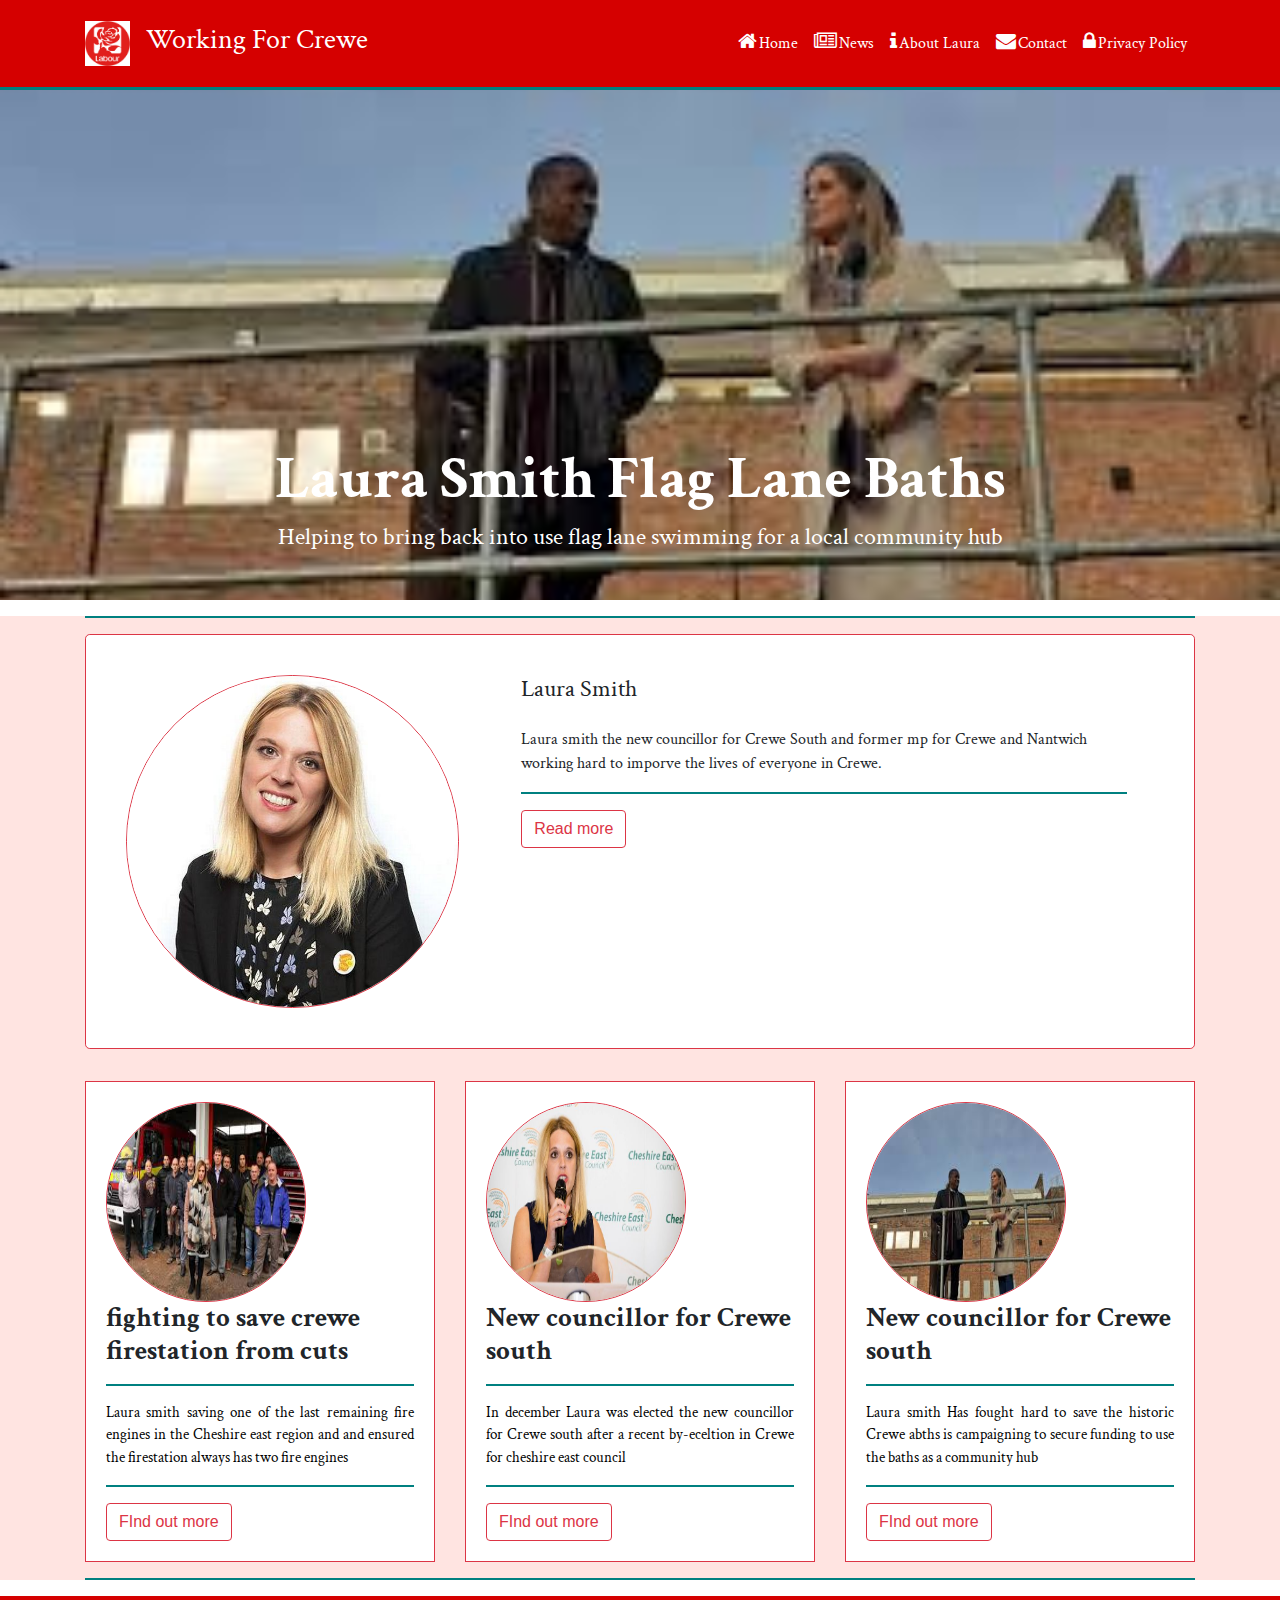
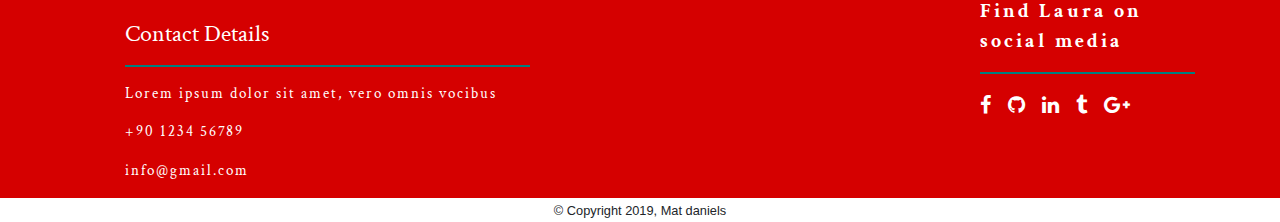
==== commit 1bc05232: "styling" ====
--- a/index.html
+++ b/index.html
@@ -30,24 +30,18 @@
                 </a>
                 <div class="collapse navbar-collapse" id="Toggle">
                     <ul class="navbar-nav ml-auto">
-                        <li class="nav-item"><a href="#" class="nav-link"><i class="fa fa-home"></i> Home</a></li>
-                        <li class="nav-item"><a href="#" class="nav-link"><i class="fa fa-newspaper-o"
-                                    aria-hidden="true"></i>
-                                News</a></li>
-                        <li class="nav-item"><a href="#" class="nav-link"><i class="fa fa-info" aria-hidden="true"></i>
-                                About Laura</a></li>
-                        <li class="nav-item"><a href="#" class="nav-link"><i class="fa fa-envelope"
-                                    aria-hidden="true"></i>
-                                Contact</a></li>
-                        <li class="nav-item"><a href="#" class="nav-link"><i class="fa fa-lock" aria-hidden="true"></i>
-                                Privacy Policy</a></li>
+                        <li class="nav-item"><a href="#" class="nav-link"><i class="fa fa-home" id="nf"></i>Home</a></li>
+                        <li class="nav-item"><a href="#" class="nav-link"><i class="fa fa-newspaper-o"aria-hidden="true" id="nf"></i>News</a></li>
+                        <li class="nav-item"><a href="#" class="nav-link"><i class="fa fa-info" aria-hidden="true" id="nf"></i>About Laura</a></li>
+                        <li class="nav-item"><a href="#" class="nav-link"><i class="fa fa-envelope"aria-hidden="true" id="nf"></i>Contact</a></li>
+                        <li class="nav-item"><a href="#" class="nav-link"><i class="fa fa-lock" aria-hidden="true" id="nf"></i>Privacy Policy</a></li>
                     </ul>
                 </div>
             </div>
         </div>
     </header>
 
-    <div id="carouselExampleSlidesOnly" class="carousel slide" data-ride="carousel" data-interval="4000">
+    <div id="carouselExampleSlidesOnly" class="carousel slide" data-ride="carousel" data-interval="7000">
         <div class="carousel-inner">
             <div class="carousel-item active">
                 <img class="d-block w-100" src="img/baths.jpg" alt="First slide">
@@ -97,7 +91,7 @@
                                 and
                                 Nantwich working hard to imporve the lives of everyone in Crewe.</p>
                             <hr class="hr">
-                            <a class="btn btn-outline-danger">Read more</a>
+                            <div class="btn btn-outline-danger">Read more</div>
                         </div>
                     </div>
                 </div>
--- a/css/mystyle.css
+++ b/css/mystyle.css
@@ -164,4 +164,7 @@
   
   .zoom:hover {
     transform: scale(1.06); /* (150% zoom - Note: if the zoom is too large, it will go outside of the viewport) */
-  }+  }
+ #nf {
+     margin-right: 2px;
+ }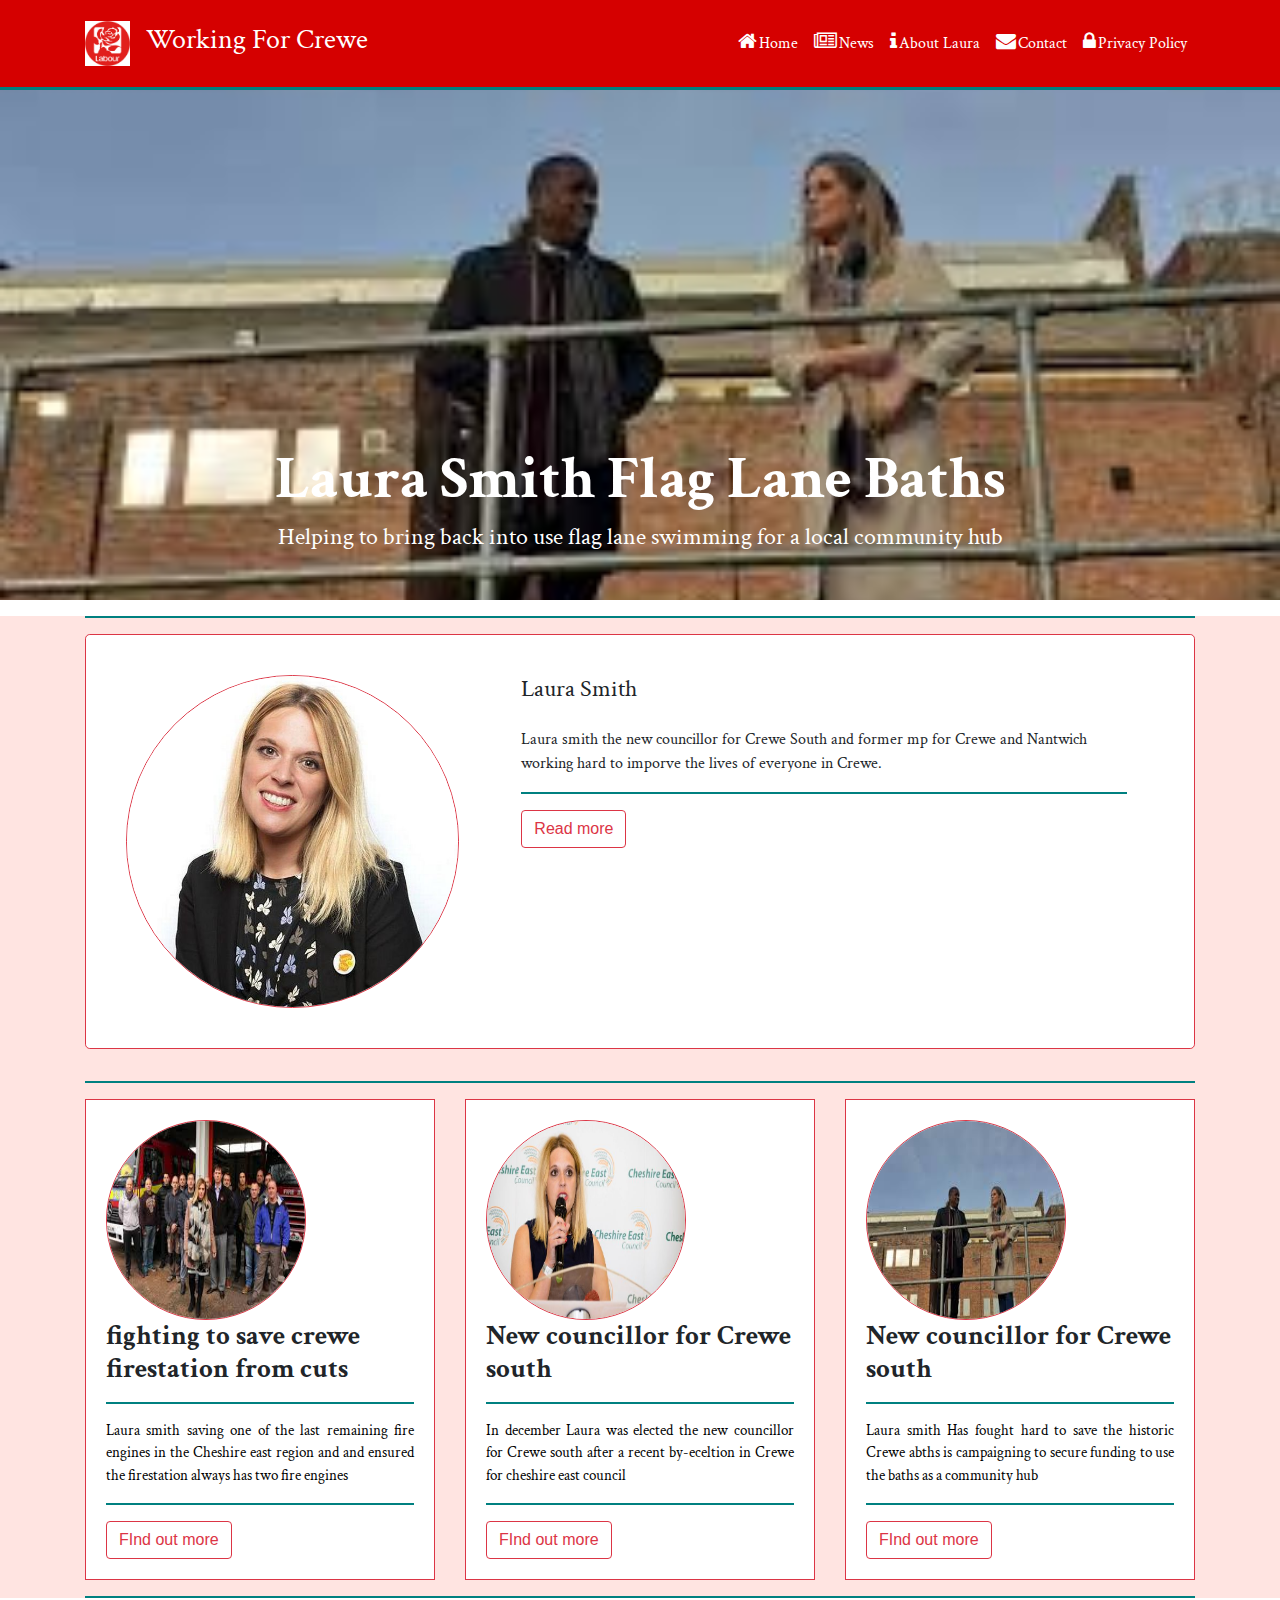
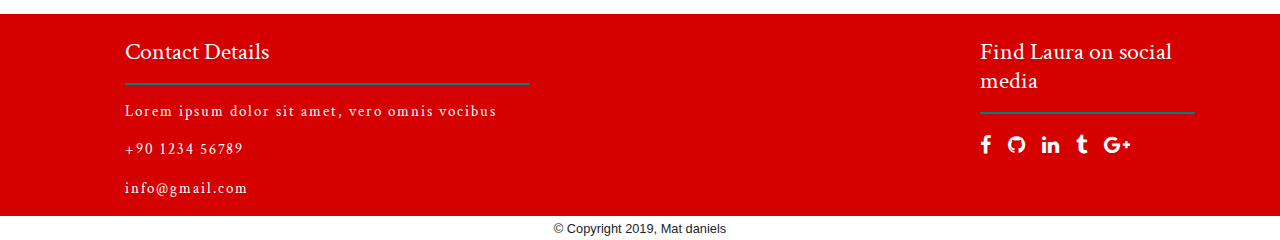
==== commit 12ac5c4a: "vv" ====
--- a/index.html
+++ b/index.html
@@ -96,6 +96,7 @@
                     </div>
                 </div>
             </div>
+            <hr class="hr">
             <div class="card-deck">
 
                 <div class="card">
@@ -168,7 +169,7 @@
 
                 <div class="col-lg-3 col-md-3 col-sm-4 col-xs-12">
                     <ul class="social">
-                        <span>Find Laura on social media</span>
+                        <h4 class="mt-4">Find Laura on social media</h4>
                         <hr class="hr">
                         <li>
                             <a href="#"><i class="fa fa-facebook fa-3x"></i></a>
--- a/css/mystyle.css
+++ b/css/mystyle.css
@@ -163,8 +163,9 @@
   }
   
   .zoom:hover {
-    transform: scale(1.06); /* (150% zoom - Note: if the zoom is too large, it will go outside of the viewport) */
+    transform: scale(1.04); /* (150% zoom - Note: if the zoom is too large, it will go outside of the viewport) */
   }
  #nf {
      margin-right: 2px;
- }+ }
+   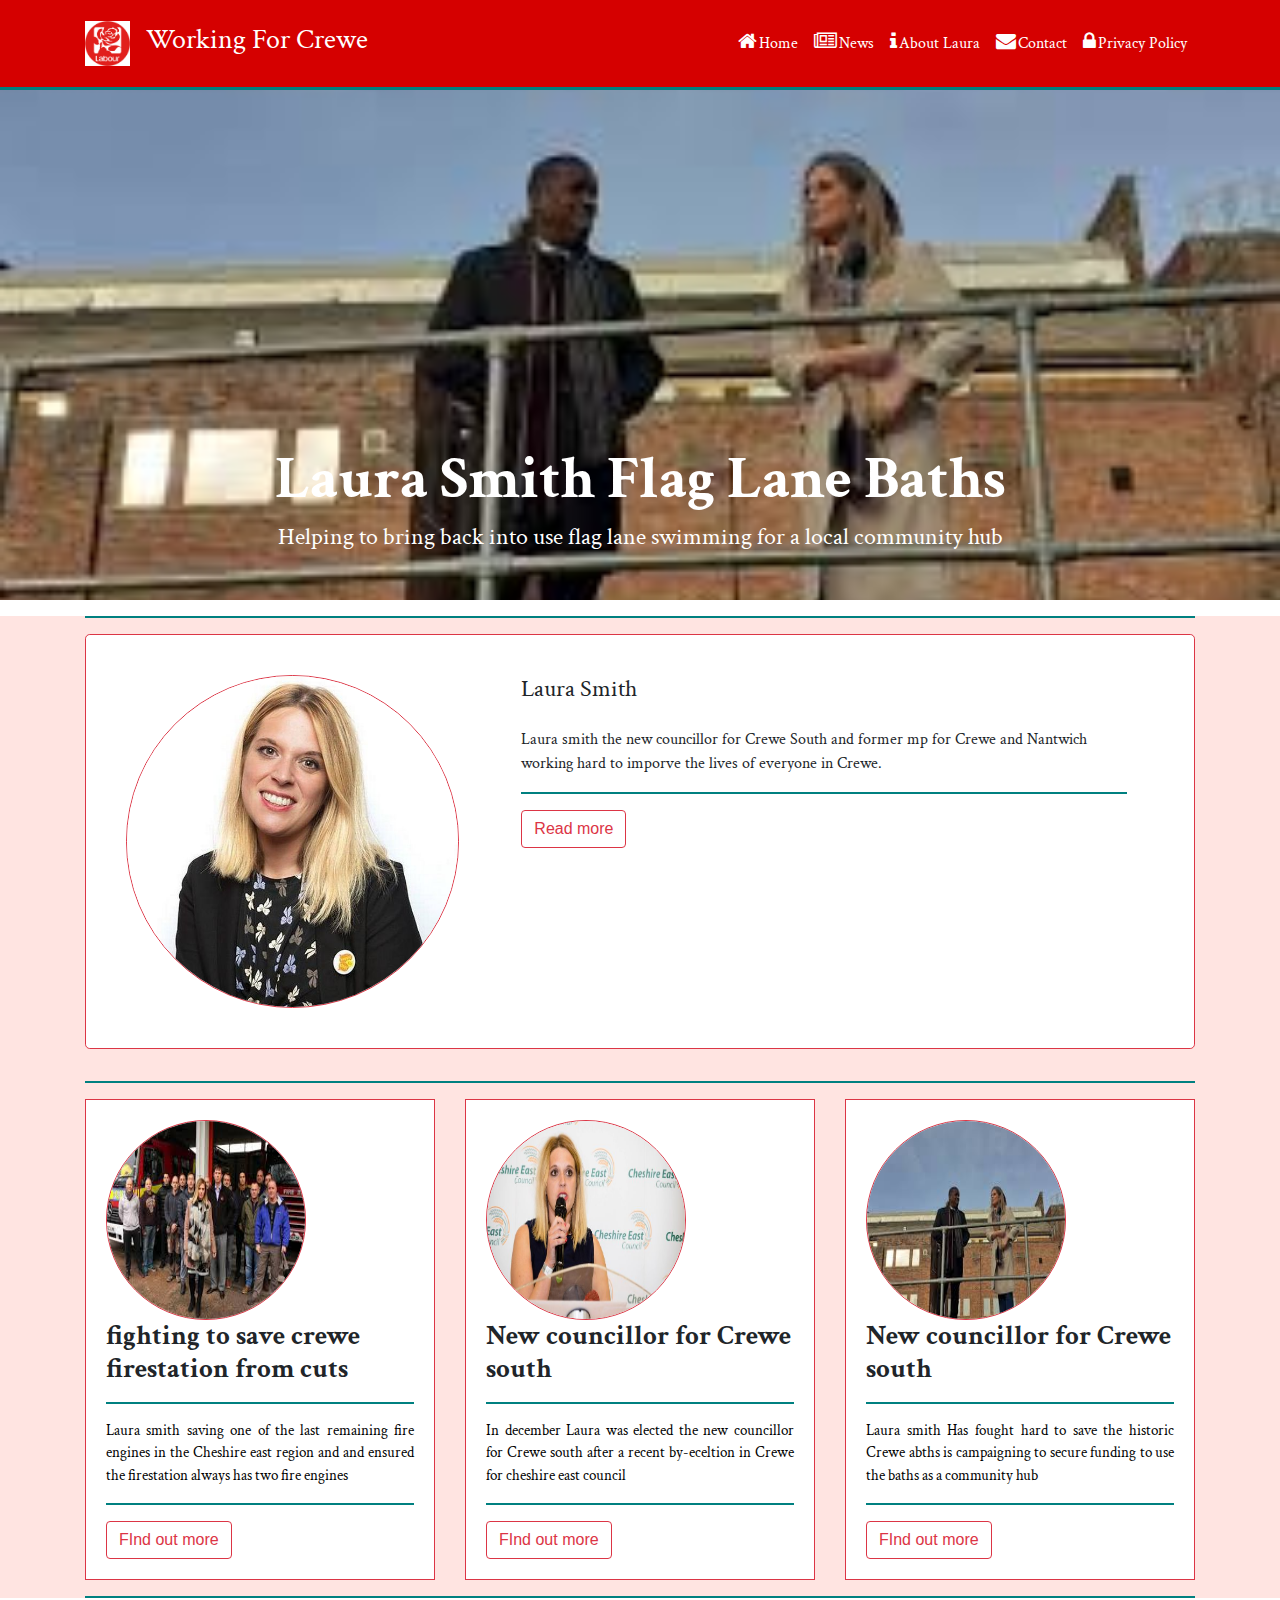
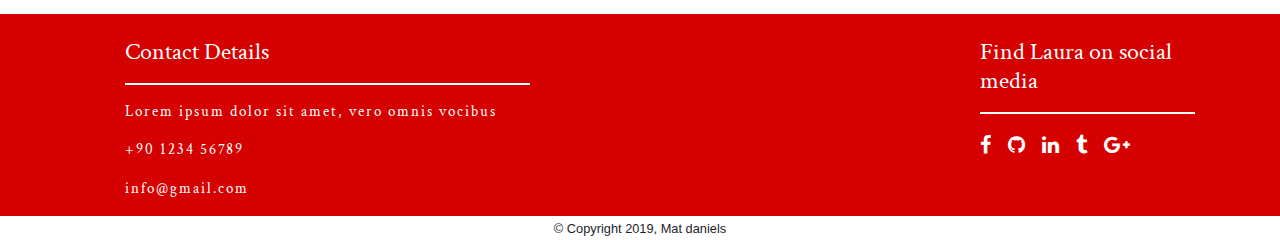
==== commit c39a7098: "md" ====
--- a/index.html
+++ b/index.html
@@ -150,7 +150,7 @@
                 <div class="col-lg-5 col-md-5 col-sm-4 col-xs-12">
                     <ul class="adress">
                         <h4 class="mt-4">Contact Details</h4>
-                        <hr class="hr">
+                        <hr class="hf">
                         <li>
                             <p>Lorem ipsum dolor sit amet, vero omnis vocibus</p>
                         </li>
@@ -170,7 +170,7 @@
                 <div class="col-lg-3 col-md-3 col-sm-4 col-xs-12">
                     <ul class="social">
                         <h4 class="mt-4">Find Laura on social media</h4>
-                        <hr class="hr">
+                        <hr class="hf">
                         <li>
                             <a href="#"><i class="fa fa-facebook fa-3x"></i></a>
                         </li>
--- a/css/mystyle.css
+++ b/css/mystyle.css
@@ -64,7 +64,9 @@
 }
 .hr {
     border: 1px solid teal;
-    
+}
+.hf {
+    border: 1px solid white;
 }
 h1 {
     color: white;
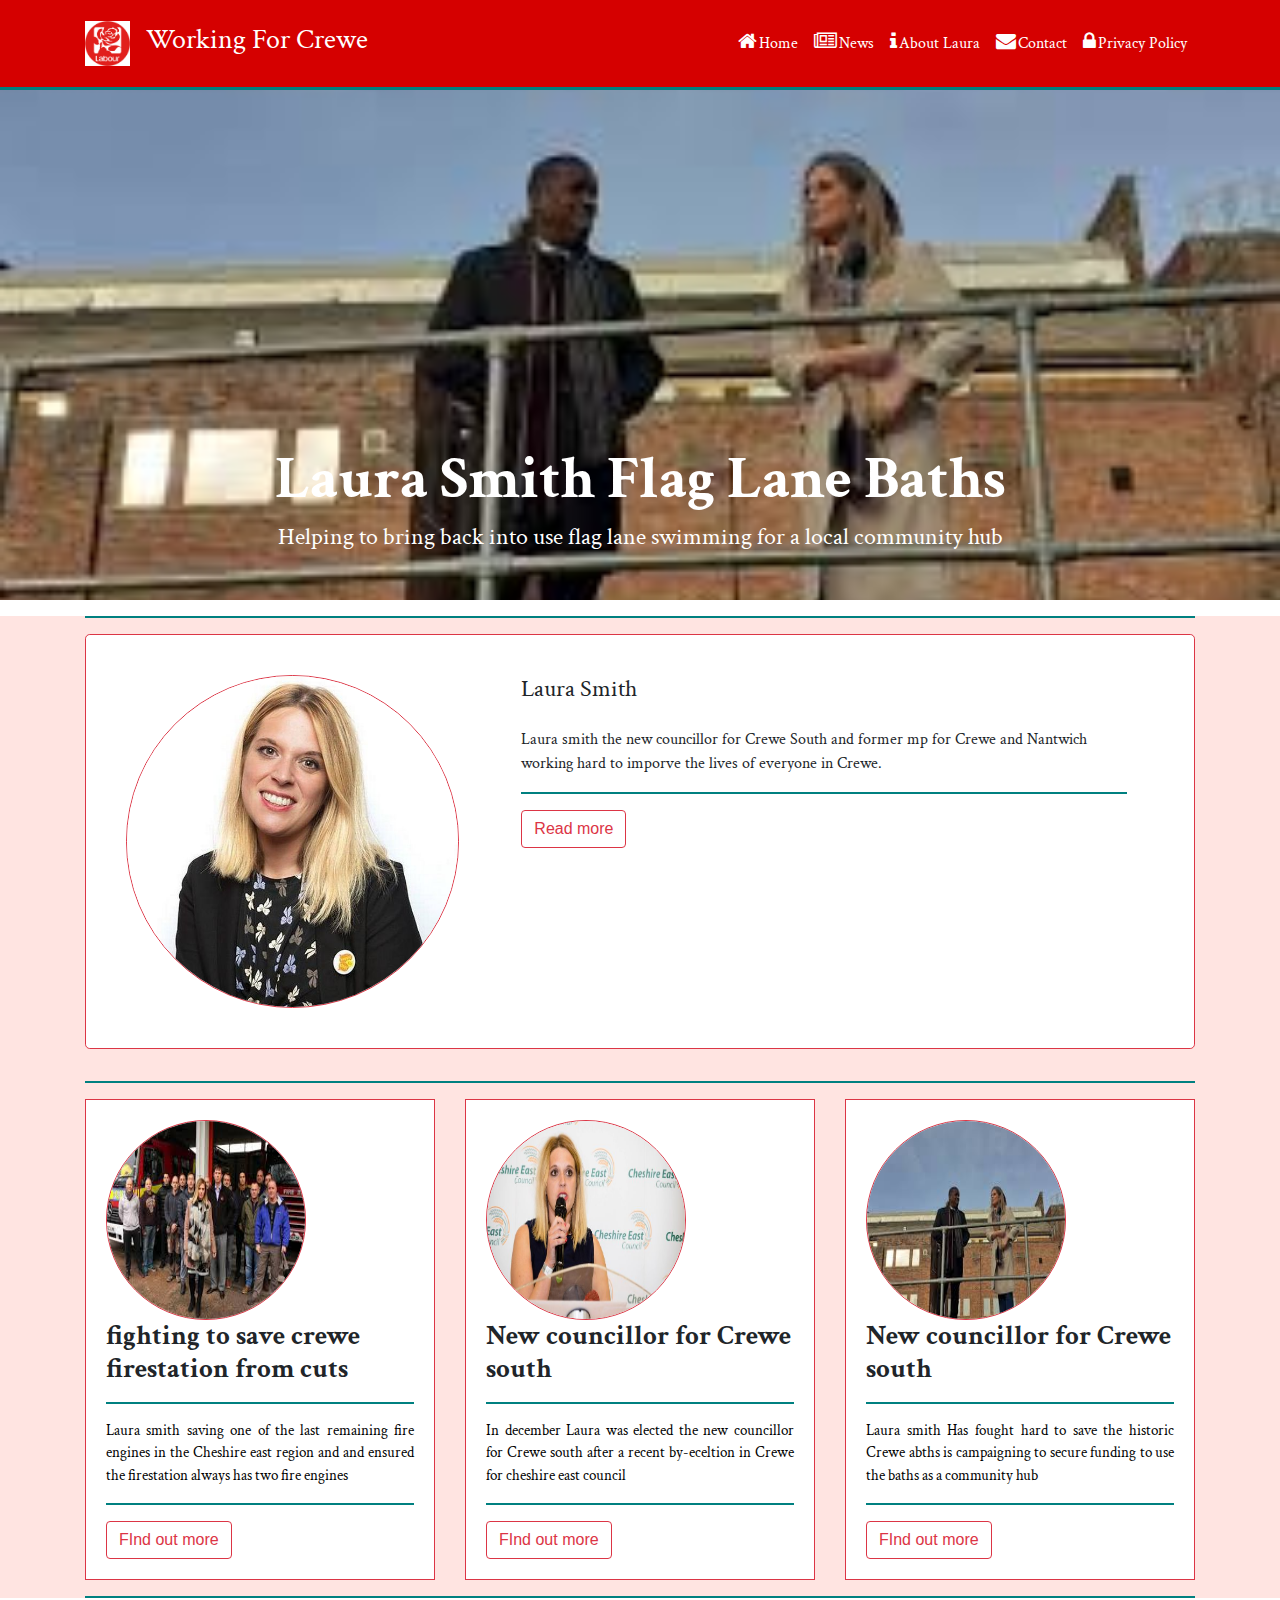
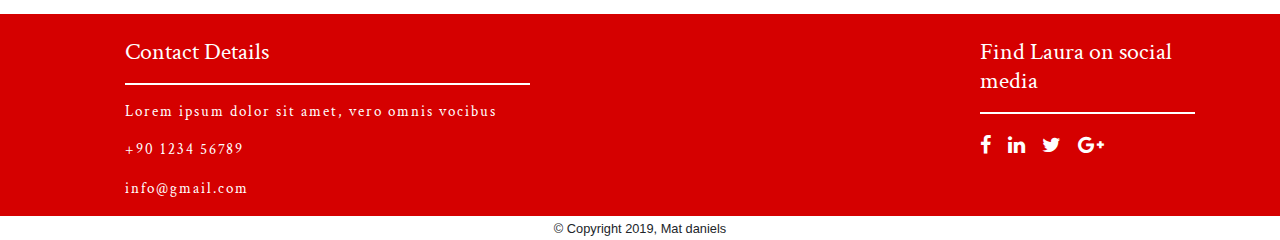
==== commit f8b10e09: "twe" ====
--- a/index.html
+++ b/index.html
@@ -72,7 +72,6 @@
     <div id="Mainsection">
         <div class="container w-100">
             <hr class="hr">
-
             <div class="zoom">
                 <div class="jumbotron text-center hoverable p-4 border border-danger bg-white">
                     <div class="row">
@@ -98,11 +97,9 @@
             </div>
             <hr class="hr">
             <div class="card-deck">
-
                 <div class="card">
                     <div class="zoom">
                         <div class="card-body border border-danger">
-
                             <img class="card-img-top rounded-circle border border-danger" src="img/firestation1.jpg">
                             <h5 class="card-title">fighting to save crewe firestation from cuts</h5>
                             <hr class="hr">
@@ -111,7 +108,6 @@
                             <hr class="hr">
                             <a href="#" class="btn btn-outline-danger" id="button">FInd out more</a>
                         </div>
-
                     </div>
                 </div>
                 <div class="card">
@@ -134,12 +130,12 @@
                             <h5 class="card-title">New councillor for Crewe south</h5>
                             <hr class="hr">
                             <div class="card-text">Laura smith Has fought hard to save the historic Crewe abths is
-                                campaigning to secure funding to use the baths as a community hub</div>
-                            <hr class="hr">
-                            <a href="#" class="btn btn-outline-danger" id="button">FInd out more</a>
-                        </div>
-                        </div>
+                            campaigning to secure funding to use the baths as a community hub</div>
+                        <hr class="hr">
+                        <a href="#" class="btn btn-outline-danger" id="button">FInd out more</a>
                     </div>
+                    </div>
+                </div>
             </div>
             <hr class="hr">
         </div>
@@ -164,7 +160,6 @@
                 </div>
 
                 <div class="col-lg-4 col-md-4 col-sm-4 col-xs-12">
-
                 </div>
 
                 <div class="col-lg-3 col-md-3 col-sm-4 col-xs-12">
@@ -175,13 +170,10 @@
                             <a href="#"><i class="fa fa-facebook fa-3x"></i></a>
                         </li>
                         <li>
-                            <a href="#"><i class="fa fa-github fa-3x"></i></a>
-                        </li>
-                        <li>
                             <a href="#"><i class="fa fa-linkedin fa-3x"></i></a>
                         </li>
                         <li>
-                            <a href="#"><i class="fa fa-tumblr fa-3x"></i></a>
+                            <a href="#"><i class="fa fa-twitter fa-3x"></i></a>
                         </li>
                         <li>
                             <a href="#"><i class="fa fa-google-plus fa-2x"></i></a>
--- a/css/mystyle.css
+++ b/css/mystyle.css
@@ -16,6 +16,7 @@
     min-height: 400px;
     font-family: 'Crimson Text', serif;
 }
+
 #ScarouselExampleSlidesOnly {
     margin-top: 85px;
     background: url('../img/crewe.jpg');
@@ -24,10 +25,12 @@
     min-height: 400px;
     font-family: 'Crimson Text', serif;
 }
+
 #Mainsection {
     background-color:#FFE4E1
  
 }
+
 .card {
     border: 2px;
     border-color: #d50000;
@@ -37,19 +40,19 @@
     width: auto;
     
 }
+
 .card-text {
     color:black;
     font-family: 'Crimson Text', serif;
     font-size: 15px;
     text-align: justify;
 }
+
 .card-title {
     font-family: 'Crimson Text', serif;
     font-size: 170%;
     font-weight: bold;
 }
-
-
 
 .card-img {
     height: 400px;
@@ -58,59 +61,71 @@
     -webkit-filter: blur(1px);
     
 }
+
 .card-img-top {
     height: 200px;
     width: 200px;
 }
+
 .hr {
     border: 1px solid teal;
 }
+
 .hf {
     border: 1px solid white;
 }
+
 h1 {
     color: white;
     font-family: 'Crimson Text', serif;
     font-size: 60px
 }
+
 h4 {
     color: white;
     font-family: 'Crimson Text', serif;
 }
+
 a {
     text-decoration: none !important;
 }
+
 .page-link {
     background-color: #d50000;
 }
+
 .carousel-item {
     width: 100%;
-    height: 600px; /* example */
-  }
-  
-  .carousel-item img {
+    height: 600px; 
+}
+
+.carousel-item img {
     width: 100%;
     height: 100%;
-    object-fit: cover;
-    
-  }
-  #footer {
+    object-fit: cover;   
+}
+
+ #footer {
       background-color: #d50000;
-  }
-  #footer img {
+}
+
+#footer img {
       margin-top: -110px;
       width: 50px;
       height: 50px;
       margin-bottom: 10px;
-  }
+}
+
  p {
     font-family: 'Crimson Text', serif;
  }
+
  h3 {
     font-family: 'Crimson Text', serif;
  }
+
  #footer ul li{
-    /* padding:5px 0px; */
+    
     font-family: 'Crimson Text', serif;
 }
 
@@ -150,24 +165,26 @@
     font-size:20px;
     
 }
+
 .small {
     text-align: center;
 }
+
 .h4 {
     font-family: 'Crimson Text', serif;
 }
-.zoom {
-   
-    
+
+.zoom {    
     transition: transform .2s; /* Animation */
     margin: 0 auto;
    
   }
   
-  .zoom:hover {
+.zoom:hover {
     transform: scale(1.04); /* (150% zoom - Note: if the zoom is too large, it will go outside of the viewport) */
-  }
- #nf {
+}
+
+#nf {
      margin-right: 2px;
  }
    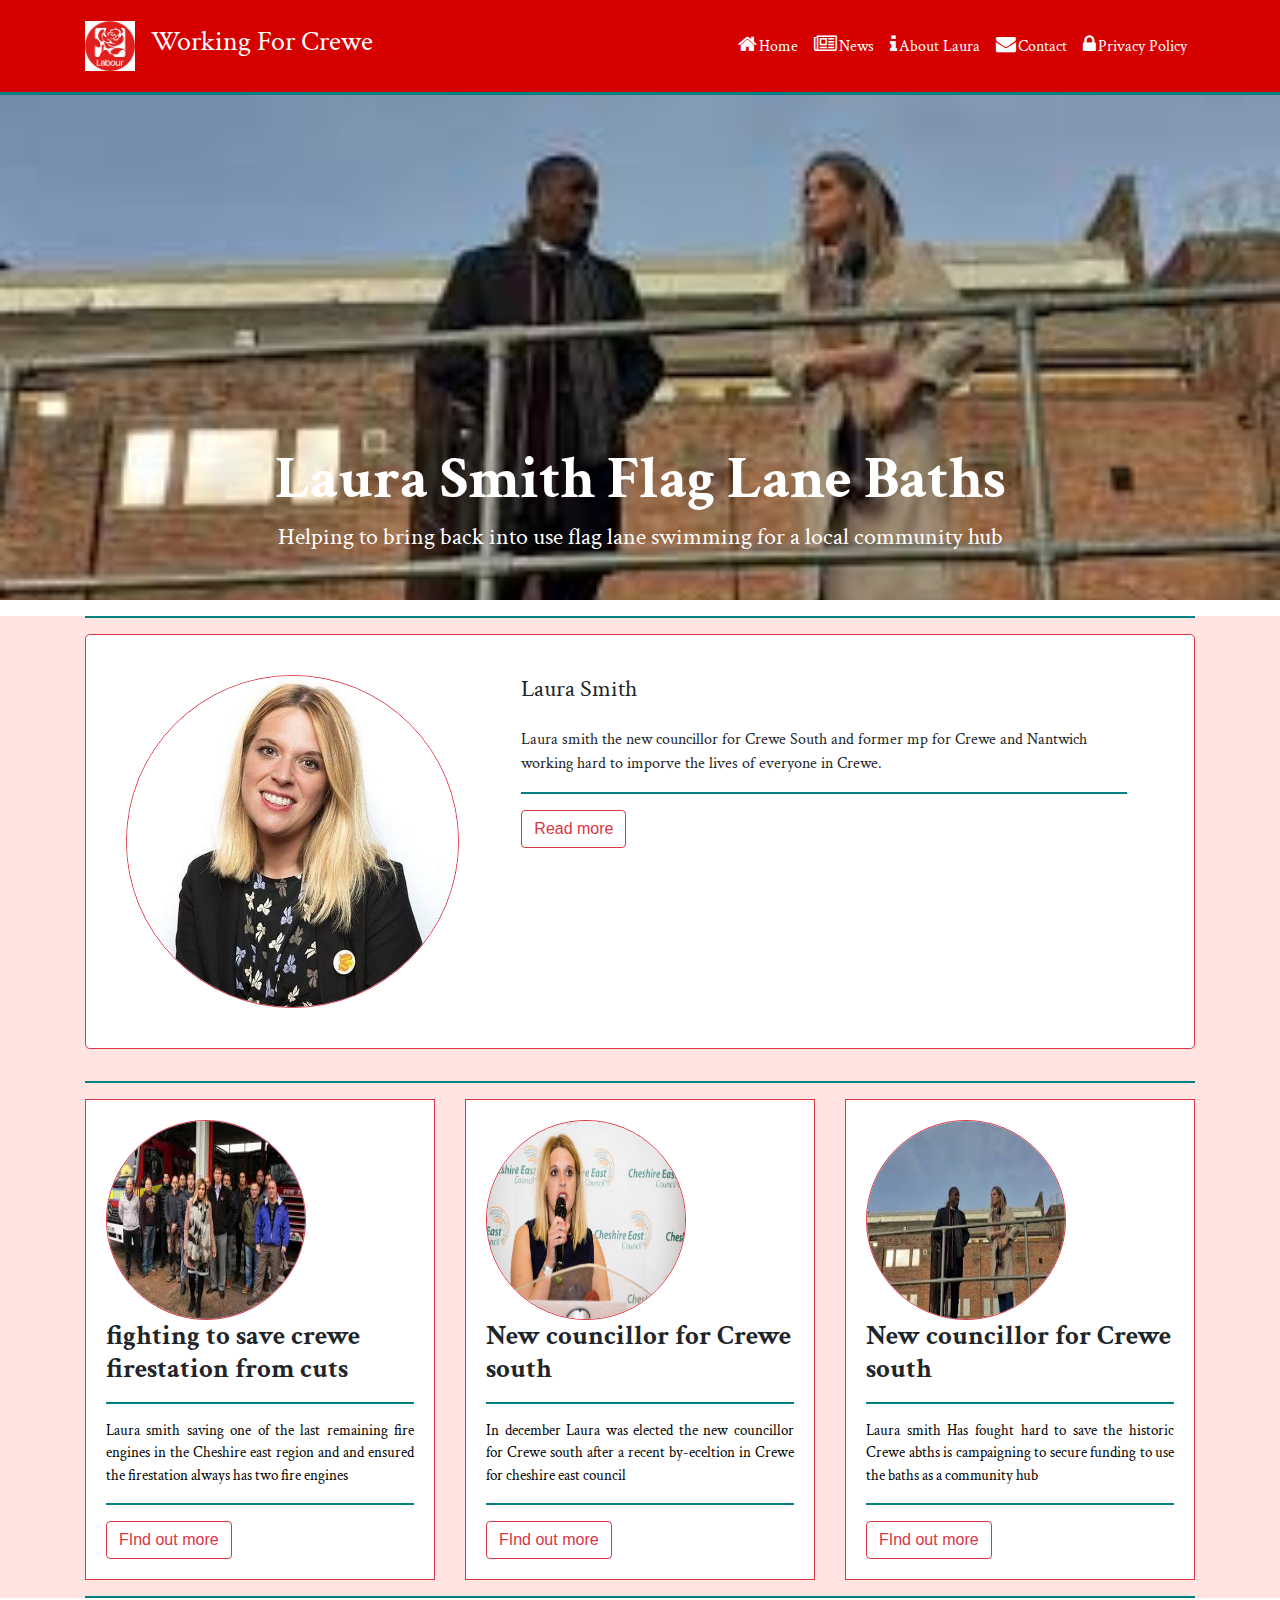
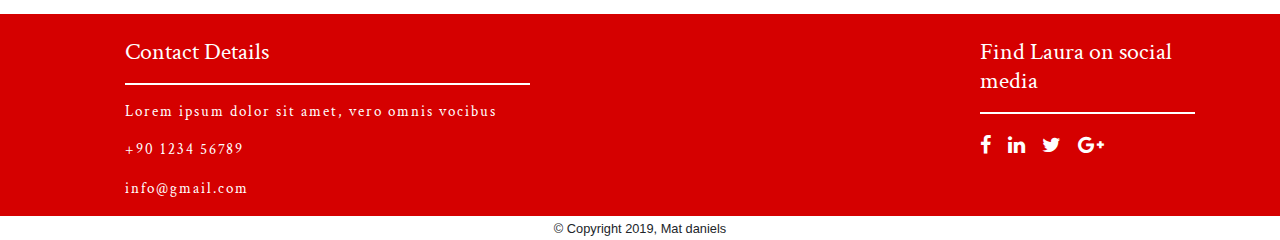
==== commit 4e226de4: "nn" ====
--- a/index.html
+++ b/index.html
@@ -20,7 +20,7 @@
         <div class="navbar navbar-expand-md navbar-light fixed-top py-3">
             <div class="container">
                 <a class="navbar-brand" href="#">
-                    <img class src="img/rose.png" width="45" alt="">
+                    <img class src="img/rose.png" width="50" alt="">
                 </a>
                 <button class="navbar-toggler bg-white" data-toggle="collapse" data-target="#Toggle">
                     <span class="navbar-toggler-icon"></span>
@@ -158,29 +158,32 @@
                         </li>
                     </ul>
                 </div>
+                <div class="col-lg-4 col-md-4 col-sm-4 col-xs-12">
+                    <!-- <img class="mt-4 justify-content-center" id="lab" src="img/labour FINAL.jpg"> -->
+                </div>
+                <div class="col-lg-3 col-md-3 col-sm-4 col-xs-12">
+                        <ul class="social">
+                            <h4 class="mt-4">Find Laura on social media</h4>
+                            <hr class="hf">
+                            <li>
+                                <a href="#"><i class="fa fa-facebook fa-3x"></i></a>
+                            </li>
+                            <li>
+                                <a href="#"><i class="fa fa-linkedin fa-3x"></i></a>
+                            </li>
+                            <li>
+                                <a href="#"><i class="fa fa-twitter fa-3x"></i></a>
+                            </li>
+                            <li>
+                                <a href="#"><i class="fa fa-google-plus fa-2x"></i></a>
+                            </li>
+    
+                        </ul>
+                    </div>
 
-                <div class="col-lg-4 col-md-4 col-sm-4 col-xs-12">
-                </div>
+               
 
-                <div class="col-lg-3 col-md-3 col-sm-4 col-xs-12">
-                    <ul class="social">
-                        <h4 class="mt-4">Find Laura on social media</h4>
-                        <hr class="hf">
-                        <li>
-                            <a href="#"><i class="fa fa-facebook fa-3x"></i></a>
-                        </li>
-                        <li>
-                            <a href="#"><i class="fa fa-linkedin fa-3x"></i></a>
-                        </li>
-                        <li>
-                            <a href="#"><i class="fa fa-twitter fa-3x"></i></a>
-                        </li>
-                        <li>
-                            <a href="#"><i class="fa fa-google-plus fa-2x"></i></a>
-                        </li>
-
-                    </ul>
-                </div>
+              
             </div>
         </div>
     </div>
--- a/css/mystyle.css
+++ b/css/mystyle.css
@@ -187,4 +187,9 @@
 #nf {
      margin-right: 2px;
  }
+ #lab {
+     height: 150px !important;
+     width: 300px !important;
+     margin-left: 10px;
+ }
    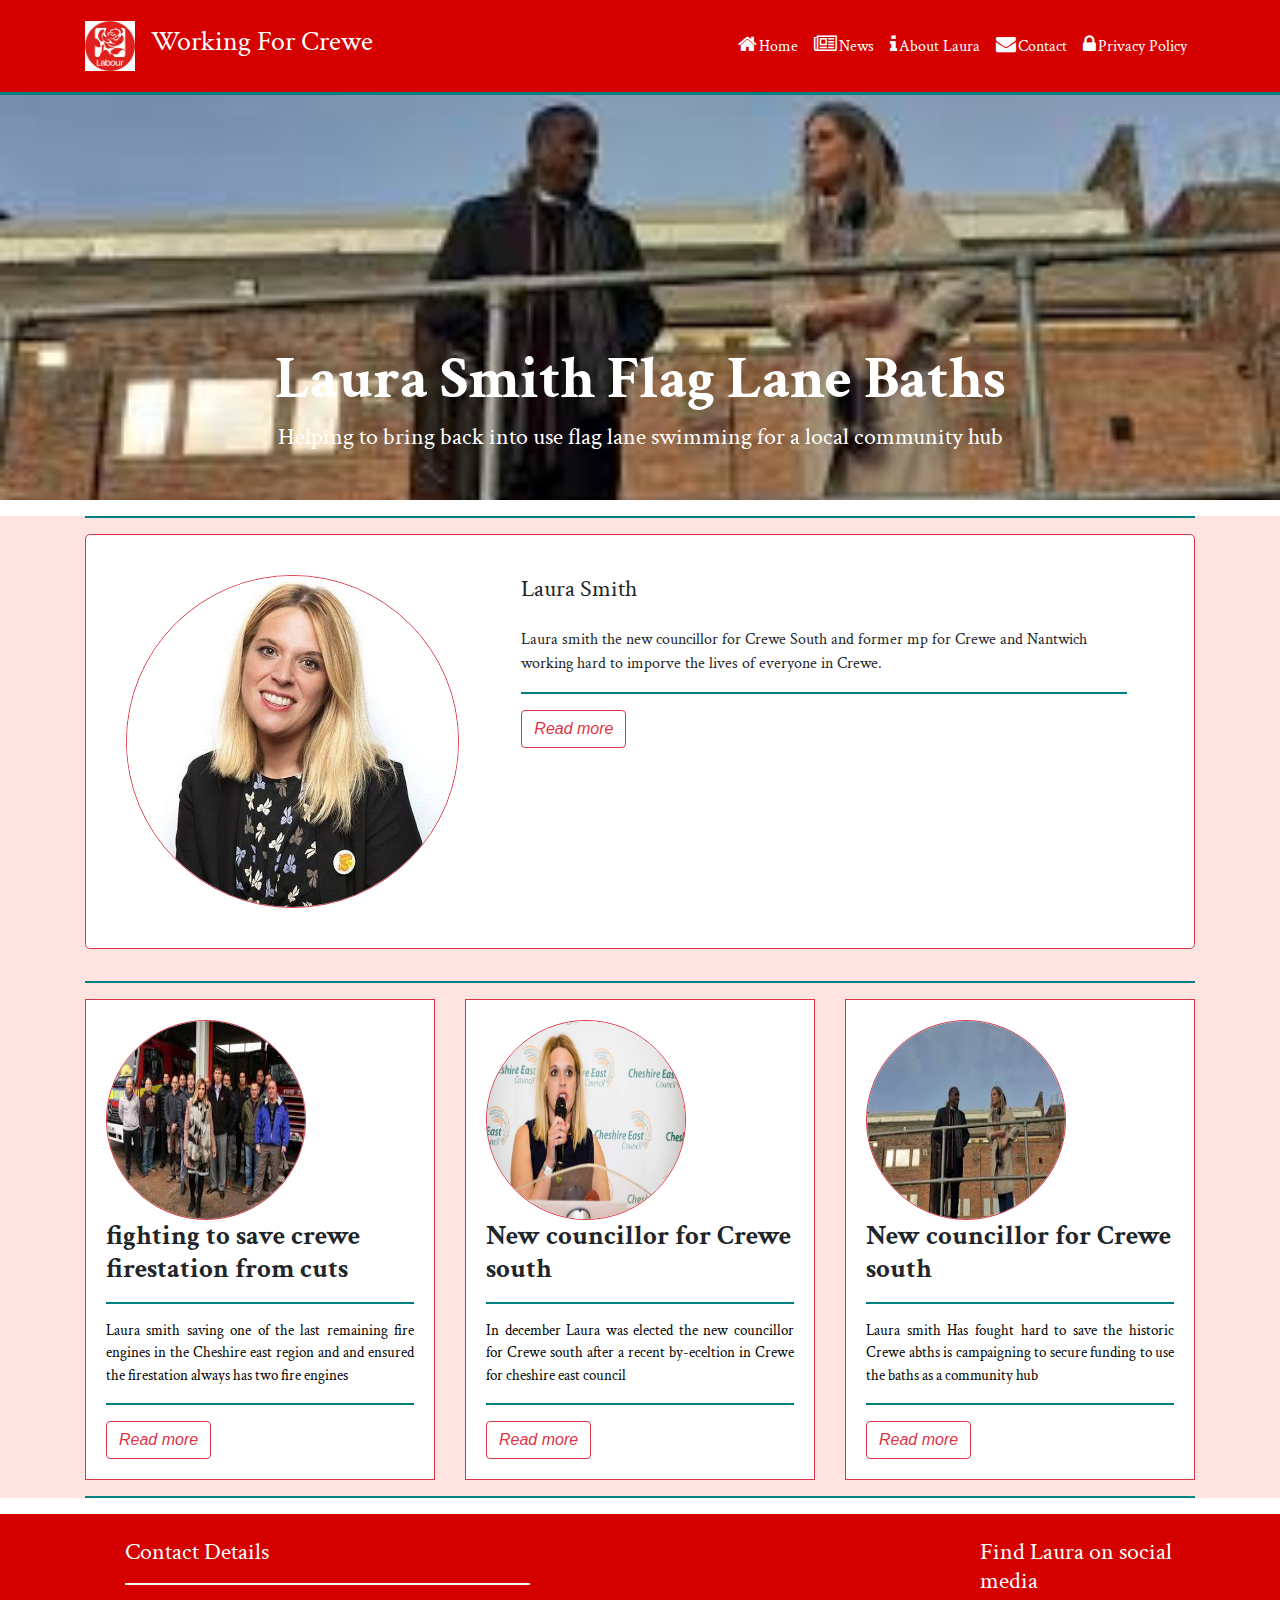
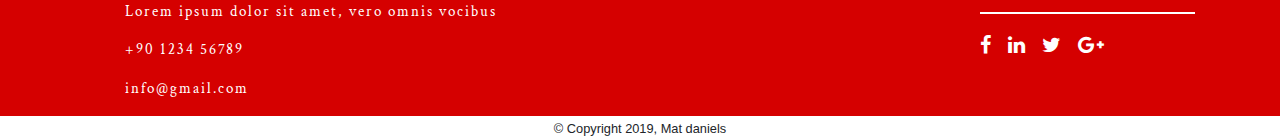
==== commit 9b5affc1: "bb" ====
--- a/index.html
+++ b/index.html
@@ -90,7 +90,7 @@
                                 and
                                 Nantwich working hard to imporve the lives of everyone in Crewe.</p>
                             <hr class="hr">
-                            <div class="btn btn-outline-danger">Read more</div>
+                            <div class="btn btn-outline-danger"><i>Read more</i></div>
                         </div>
                     </div>
                 </div>
@@ -106,7 +106,7 @@
                             <div class="card-text">Laura smith saving one of the last remaining fire engines in the
                                 Cheshire east region and and ensured the firestation always has two fire engines</div>
                             <hr class="hr">
-                            <a href="#" class="btn btn-outline-danger" id="button">FInd out more</a>
+                            <a href="#" class="btn btn-outline-danger" id="button"><i>Read more</i></a>
                         </div>
                     </div>
                 </div>
@@ -119,7 +119,7 @@
                         <div class="card-text">In december Laura was elected the new councillor for Crewe south after a recent by-eceltion in Crewe for cheshire east council
                         </div>
                         <hr class="hr">
-                        <a href="#" class="btn btn-outline-danger" id="button">FInd out more</a>
+                        <a href="#" class="btn btn-outline-danger" id="button"><i>Read more</i></a>
                     </div>
                     </div>
                 </div>
@@ -132,7 +132,7 @@
                             <div class="card-text">Laura smith Has fought hard to save the historic Crewe abths is
                             campaigning to secure funding to use the baths as a community hub</div>
                         <hr class="hr">
-                        <a href="#" class="btn btn-outline-danger" id="button">FInd out more</a>
+                        <a href="#" class="btn btn-outline-danger" id="button"><i>Read more</i></a>
                     </div>
                     </div>
                 </div>
--- a/css/mystyle.css
+++ b/css/mystyle.css
@@ -54,18 +54,15 @@
     font-weight: bold;
 }
 
-.card-img {
-    height: 400px;
-    width: 350px;
-    filter: blur(1px);
-    -webkit-filter: blur(1px);
-    
-}
-
-.card-img-top {
+ .card-img-top {
     height: 200px;
     width: 200px;
-}
+    justify-content: center;
+   /*  filter: blur(1px);
+    -webkit-filter: blur(1px); */
+    
+} 
+
 
 .hr {
     border: 1px solid teal;
@@ -96,7 +93,7 @@
 
 .carousel-item {
     width: 100%;
-    height: 600px; 
+    height: 500px; 
 }
 
 .carousel-item img {
